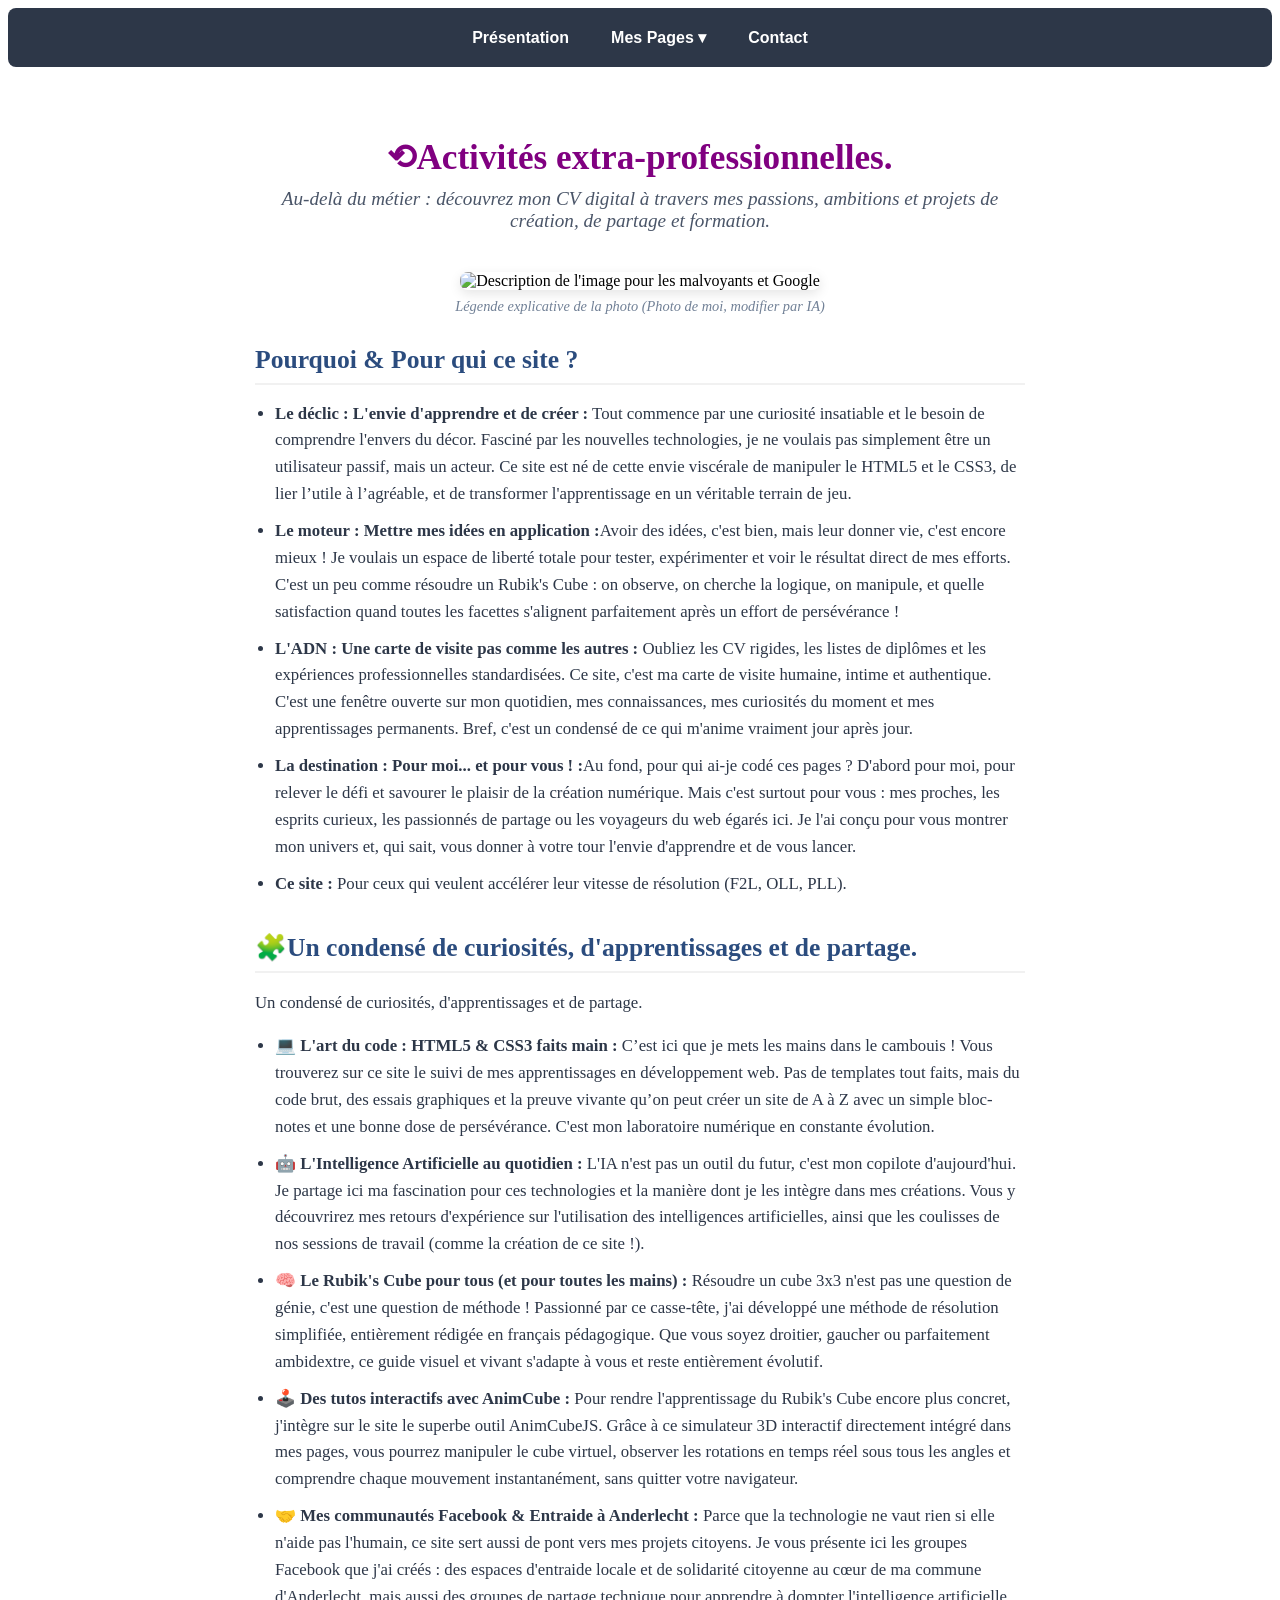
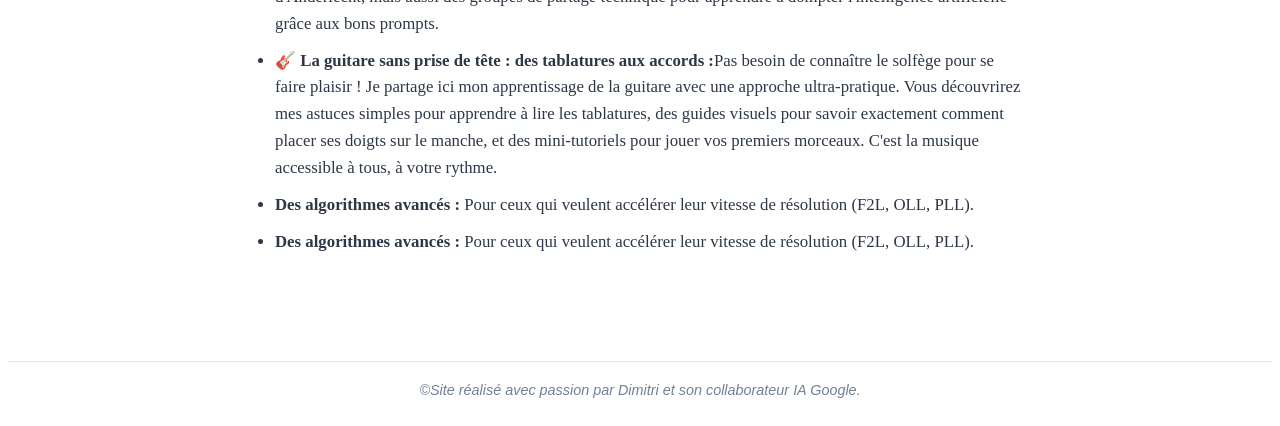
==== index.html @ 815733cb "Add files via upload" ====
<!DOCTYPE html>
<html lang="fr">
<head>
    <meta charset="UTF-8">
    <meta name="viewport" content="width=device-width, initial-scale=1.0">
    <title>Accueil - Mon Projet Public</title>
    <link rel="stylesheet" href="style.css">
</head>
<body>

 <!-- BARRE DE NAVIGATION AVEC MENU DÉROULANT -->
<nav class="menu-navigation">
    <a href="index.html" class="lien-menu">Présentation</a>

    <!-- Onglet avec menu déroulant -->
    <div class="onglet-deroulant">
        <button class="bouton-deroulant">Mes Pages ▾</button>
        <div class="liste-liens">
            <a href="page1.html">Mon parcours</a>
            <a href="en-construction.html">projet 2 (Bientôt)</a>
            <a href="en-construction.html">projet 3 (Bientôt)</a>
            <a href="en-construction.html">Le Coin Rubik's</a>
        </div>
    </div>

    <a href="contact.html" class="lien-menu">Contact</a>
</nav>
   
    <!-- CONTENEUR PRINCIPAL DE LA PRESENTATION -->
    <main class="conteneur-presentation">

        <!-- SECTION 1 : INTRODUCTION DE BIENVENUE -->
        <header class="section-introduction">
            <h1>⟲Activités extra-professionnelles.</h1>
           <p class="sous-titre"> Au-delà du métier : découvrez mon CV digital à travers mes passions, ambitions et projets de création, de partage et formation.</p>
        </header>

        <!-- SECTION 2 : PRÉSENTATION DU PROJET (TEXTE) -->
    <!--    <section class="bloc-texte">
            <h2>Une de mes passions, les nouvelles technologies.</h2>

           <p>Ajoutez ici votre premier paragraphe.</p>
            
            <p>Ajoutez ici un deuxième paragraphe.</p> 
        </section> -->

        <!-- EXEMPLE D'IMAGE (Masqué pour le moment, enlevez les balises de commentaires quand vous aurez votre photo) -->
       
        <div class="bloc-photo">
            <img src="images/votre-photo.jpg" alt="Description de l'image pour les malvoyants et Google" loading="lazy">
            <p class="legende-photo">Légende explicative de la photo (Photo de moi, modifier par IA)</p>
        </div> 
    
      <!-- SECTION 2 : PRÉSENTATION DU PROJET (TEXTE) -->
     <!--   <section class="bloc-texte">
            <h2>Pourquoi et que contient ce site ?</h2>
          <p>Ajoutez ici votre premier paragraphe.</p>
                
           <li><strong>La méthode complète :</strong> Des explications claires étape par étape pour les débutants.</li>
                <li><strong>Des outils interactifs :</strong> Un cube virtuel en 3D pour visualiser les mouvements en temps réel.</li>
                <li><strong>Des algorithmes avancés :</strong> Pour ceux qui veulent accélérer leur vitesse de résolution (F2L, OLL, PLL).</li>
            </ul>

           <p>Ajoutez ici votre premier paragraphe.</p>
            
            <p>Ajoutez ici un deuxième paragraphe.</p> 
        </section> -->
    

        <!-- SECTION 3 : CE QUE VOUS ALLÈZ APPRENDRE (LISTE) -->
        <section class="bloc-texte">

            <h2>Pourquoi & Pour qui ce site ?</h2>
          
            
            <ul class="liste-presentation">
                
                <li><strong>Le déclic : L'envie d'apprendre et de créer :</strong> Tout commence par une curiosité insatiable et le besoin de comprendre l'envers du décor. Fasciné par les nouvelles technologies, je ne voulais pas simplement être un utilisateur passif, mais un acteur. Ce site est né de cette envie viscérale de manipuler le HTML5 et le CSS3, de lier l’utile à l’agréable, et de transformer l'apprentissage en un véritable terrain de jeu.</li>
                
               <li><strong>Le moteur : Mettre mes idées en application :</strong>Avoir des idées, c'est bien, mais leur donner vie, c'est encore mieux ! Je voulais un espace de liberté totale pour tester, expérimenter et voir le résultat direct de mes efforts. C'est un peu comme résoudre un Rubik's Cube : on observe, on cherche la logique, on manipule, et quelle satisfaction quand toutes les facettes s'alignent parfaitement après un effort de persévérance !</li>
                <li><strong>L'ADN : Une carte de visite pas comme les autres :</strong> Oubliez les CV rigides, les listes de diplômes et les expériences professionnelles standardisées. Ce site, c'est ma carte de visite humaine, intime et authentique. C'est une fenêtre ouverte sur mon quotidien, mes connaissances, mes curiosités du moment et mes apprentissages permanents. Bref, c'est un condensé de ce qui m'anime vraiment jour après jour.</li> 

                 <li><strong>La destination : Pour moi... et pour vous ! :</strong>Au fond, pour qui ai-je codé ces pages ? D'abord pour moi, pour relever le défi et savourer le plaisir de la création numérique. Mais c'est surtout pour vous : mes proches, les esprits curieux, les passionnés de partage ou les voyageurs du web égarés ici. Je l'ai conçu pour vous montrer mon univers et, qui sait, vous donner à votre tour l'envie d'apprendre et de vous lancer.</li> 

                 <li><strong>Ce site :</strong> Pour ceux qui veulent accélérer leur vitesse de résolution (F2L, OLL, PLL).</li> 

            </ul>
        </section>

      <!-- SECTION 3 : CE QUE VOUS ALLÈZ APPRENDRE (LISTE) -->
        <section class="bloc-texte">

            <h2>🧩Un condensé de curiosités, d'apprentissages et de partage.</h2>
               
            <p>Un condensé de curiosités, d'apprentissages et de partage.</p>
            <ul class="liste-presentation">
                <li><strong>💻 L'art du code : HTML5 & CSS3 faits main :</strong> C’est ici que je mets les mains dans le cambouis ! Vous trouverez sur ce site le suivi de mes apprentissages en développement web. Pas de templates tout faits, mais du code brut, des essais graphiques et la preuve vivante qu’on peut créer un site de A à Z avec un simple bloc-notes et une bonne dose de persévérance. C'est mon laboratoire numérique en constante évolution.</li>
                <li><strong>🤖 L'Intelligence Artificielle au quotidien :</strong> L'IA n'est pas un outil du futur, c'est mon copilote d'aujourd'hui. Je partage ici ma fascination pour ces technologies et la manière dont je les intègre dans mes créations. Vous y découvrirez mes retours d'expérience sur l'utilisation des intelligences artificielles, ainsi que les coulisses de nos sessions de travail (comme la création de ce site !).</li>
                <li><strong>🧠 Le Rubik's Cube pour tous (et pour toutes les mains) :</strong> Résoudre un cube 3x3 n'est pas une question de génie, c'est une question de méthode ! Passionné par ce casse-tête, j'ai développé une méthode de résolution simplifiée, entièrement rédigée en français pédagogique. Que vous soyez droitier, gaucher ou parfaitement ambidextre, ce guide visuel et vivant s'adapte à vous et reste entièrement évolutif.</li>

                 <li><strong>🕹️ Des tutos interactifs avec AnimCube :</strong> Pour rendre l'apprentissage du Rubik's Cube encore plus concret, j'intègre sur le site le superbe outil AnimCubeJS. Grâce à ce simulateur 3D interactif directement intégré dans mes pages, vous pourrez manipuler le cube virtuel, observer les rotations en temps réel sous tous les angles et comprendre chaque mouvement instantanément, sans quitter votre navigateur.</li>
            

           <li><strong>🤝 Mes communautés Facebook & Entraide à Anderlecht :</strong> Parce que la technologie ne vaut rien si elle n'aide pas l'humain, ce site sert aussi de pont vers mes projets citoyens. Je vous présente ici les groupes Facebook que j'ai créés : des espaces d'entraide locale et de solidarité citoyenne au cœur de ma commune d'Anderlecht, mais aussi des groupes de partage technique pour apprendre à dompter l'intelligence artificielle grâce aux bons prompts.</li>

           <li><strong>🎸 La guitare sans prise de tête : des tablatures aux accords :</strong>Pas besoin de connaître le solfège pour se faire plaisir ! Je partage ici mon apprentissage de la guitare avec une approche ultra-pratique. Vous découvrirez mes astuces simples pour apprendre à lire les tablatures, des guides visuels pour savoir exactement comment placer ses doigts sur le manche, et des mini-tutoriels pour jouer vos premiers morceaux. C'est la musique accessible à tous, à votre rythme.</li>

            <li><strong>Des algorithmes avancés :</strong> Pour ceux qui veulent accélérer leur vitesse de résolution (F2L, OLL, PLL).</li>

              <li><strong>Des algorithmes avancés :</strong> Pour ceux qui veulent accélérer leur vitesse de résolution (F2L, OLL, PLL).</li>


                 </ul>
        </section>


    </main>
      
<!-- PIED DE PAGE : MENTION DE COLLABORATION -->
<footer class="pied-de-page">
    <p>©Site réalisé avec passion par Dimitri et son collaborateur IA Google.</p>
</footer>

</body>
</html>
---- style.css ----
/* BARRE DE NAVIGATION PRINCIPALE */
.menu-navigation {
    display: flex;
    justify-content: center;
    align-items: center;
    gap: 10px;
    background-color: #2d3748; /* Gris anthracite */
    padding: 10px;
    border-radius: 8px;
    margin-bottom: 25px;
    position: relative;
    z-index: 100; /* Permet au menu de s'ouvrir PAR-DESSUS le cube sans être caché */
}

/* STYLE DES ONGLETS SIMPLES (Accueil, Contact) ET DU BOUTON */
.lien-menu, .bouton-deroulant {
    color: #ffffff;
    text-decoration: none;
    font-family: sans-serif;
    font-size: 1rem;
    font-weight: bold;
    padding: 10px 16px;
    border-radius: 5px;
    background: none;
    border: none;
    cursor: pointer;
    transition: background 0.3s ease;
}

.lien-menu:hover, .bouton-deroulant:hover {
    background-color: purple; /* Couleur violette au survol */
}

/* STRUCTURE DU MENU DÉROULANT */
.onglet-deroulant {
    position: relative;
    display: inline-block;
}

/* LA LISTE CACHÉE PAR DÉFAUT */
.liste-liens {
    display: none; /* Cache la liste */
    position: absolute;
    background-color: #ffffff; /* Fond blanc pour la liste */
    min-width: 180px;
    box-shadow: 0px 8px 16px rgba(0,0,0,0.2); /* Ombre pour effet de relief */
    border-radius: 5px;
    margin-top: 5px;
    overflow: hidden;
}

/* STYLE DES LIENS À L'INTÉRIEUR DE LA LISTE */
.liste-liens a {
    color: #2d3748;
    padding: 12px 16px;
    text-decoration: none;
    display: block;
    font-family: sans-serif;
    font-size: 0.95rem;
    text-align: left;
    transition: background 0.2s;
}

/* SURVOL DES LIENS DANS LA LISTE */
.liste-liens a:hover {
    background-color: #f1f1f1;
    color: purple;
}

/* S'OUVRE AU SURVOL (Ordinateur) ET AU CLIC (Android) */
.onglet-deroulant:hover .liste-liens,
.onglet-deroulant:focus-within .liste-liens {
    display: block;
}

/* OPTIMISATION RESPONSIVE POUR ÉCRANS ANDROID (MOBILE) */
@media (max-width: 500px) {
    .menu-navigation {
        flex-direction: column;
        align-items: stretch;
    }
    
    .lien-menu, .bouton-deroulant {
        text-align: center;
        width: 100%;
        box-sizing: border-box;
    }

    .onglet-deroulant {
        width: 100%;
    }

    .liste-liens {
        position: relative; /* S'intègre dans le flux sur mobile au lieu de flotter */
        width: 100%;
        box-shadow: none;
        background-color: #3d495d; /* Fond légèrement plus clair que le menu */
        margin-top: 0;
    }

    .liste-liens a {
        color: #ffffff;
        text-align: center;
    }
    
    .liste-liens a:hover {
        background-color: purple;
        color: #ffffff;
    }
}



/* DESIGN DU CONTENEUR DE PRÉSENTATION */
.conteneur-presentation {
    max-width: 800px;        /* Largeur maximale de lecture confortable sur PC */
    margin: 0 auto;          /* Centre toute la page horizontalement */
    padding: 20px 15px;      /* Espacement interne pour les bords d'écrans Android */
    box-sizing: border-box;
}

/* STYLE DE L'ENTÊTE (INTRODUCTION) */
.section-introduction {
    text-align: center;      /* Centre le titre de bienvenue */
    margin-bottom: 40px;
}

.section-introduction h1 {
    color: purple;           /* Reprise de votre couleur fétiche */
    font-size: 2.2rem;
    margin-bottom: 10px;
}

.section-introduction .sous-titre {
    color: #4a5568;          /* Gris anthracite doux */
    font-size: 1.2rem;
    font-style: italic;
    margin-top: 0;
}

/* STYLE DES BLOCS DE TEXTE */
.bloc-texte {
    margin-bottom: 35px;
}

.bloc-texte h2 {
    color: #2b4c7e;          /* Bleu Royal élégant pour les sous-titres */
    font-size: 1.6rem;
    border-bottom: 2px solid #f1f1f1; /* Petite ligne discrète sous le titre */
    padding-bottom: 8px;
    margin-bottom: 15px;
}

.bloc-texte p {
    color: #2d3748;          /* Noir/Anthracite pour une lecture facile */
    font-size: 1.05rem;
    line-height: 1.6;        /* Espacement de ligne confortable pour les yeux */
    margin-bottom: 15px;
}

/* STYLE DE LA LISTE À PUCES */
.liste-presentation {
    margin-left: 20px;
    padding-left: 0;
}

.liste-presentation li {
    color: #2d3748;
    font-size: 1.05rem;
    line-height: 1.6;
    margin-bottom: 10px;    /* Espace entre chaque point de la liste */
}

/* DESIGN RESPONSIVE DES FUTURES PHOTOS */
.bloc-photo {
    max-width: 600px;        /* Limite la taille de l'image sur grand écran */
    margin: 30px auto;       /* Centre la photo */
    text-align: center;
}

.bloc-photo img {
    width: 100%;             /* S'adapte à la largeur de l'écran (PC et Android) */
    height: auto;            /* Ne déforme pas la photo */
    border-radius: 8px;      /* Coins légèrement arrondis */
    box-shadow: 0 4px 12px rgba(0,0,0,0.1); /* Ombre douce pour effet relief */
}

.legende-photo {
    color: #718096;          /* Gris clair pour la légende */
    font-size: 0.9rem;
    font-style: italic;
    margin-top: 8px;
}

/* AJUSTEMENTS POUR LES SMARTPHONES ANDROID */
@media (max-width: 600px) {
    .section-introduction h1 {
        font-size: 1.7rem;   /* Réduit le titre principal sur mobile */
    }
    .bloc-texte h2 {
        font-size: 1.3rem;   /* Réduit les sous-titres sur mobile */
    }
    .conteneur-presentation {
        padding: 10px 5px;   /* Moins d'espace perdu sur les côtés */
    }
}

/* 

==========================================================================
   9. PIED DE PAGE (FOOTER) - PRESENT SUR TOUTES LES PAGES
   ========================================================================== */
.pied-de-page {
    text-align: center;
    margin-top: 50px;       
    padding: 20px 10px;
    border-top: 1px solid #e2e8f0; 
}

.pied-de-page p {
    color: #718096;         
    font-size: 0.9rem;      
    font-style: italic;     
    margin: 0;
    font-family: sans-serif;
}

/* 




==========================================================================
   10. DESIGN DE LA PAGE CONTACT COMPLETE (STRUCTURE EN 2 COLONNES)
   ========================================================================== */
.conteneur-contact {
    max-width: 1000px; 
    margin: 0 auto;
    padding: 20px 15px;
    box-sizing: border-box;
}

.grille-contact {
    display: grid;
    grid-template-columns: 1.2fr 1fr; 
    gap: 30px;
    align-items: start;
}

.bloc-formulaire, .sous-bloc {
    background-color: #f8fafc; 
    padding: 25px;
    border-radius: 8px;
    border: 1px solid #e2e8f0;
    box-sizing: border-box;
}

.bloc-formulaire h2, .sous-bloc h2 {
    color: #2b4c7e;
    margin-top: 0;
    margin-bottom: 20px;
    font-size: 1.4rem;
    border-bottom: 2px solid #e2e8f0;
    padding-bottom: 5px;
}

.champ { margin-bottom: 18px; }
.champ label {
    display: block;
    font-weight: bold;
    margin-bottom: 6px;
    color: #2d3748;
    font-size: 0.95rem;
}

.champ input, .champ select, .champ textarea {
    width: 100%;
    padding: 10px;
    border: 1px solid #cbd5e1;
    border-radius: 5px;
    font-family: sans-serif;
    font-size: 1rem;
    box-sizing: border-box;
    background-color: #ffffff;
}


/* ==========================================================================
   11. DESIGN DE LA PAGE EN CONSTRUCTION (ÉVOLUTION DU SITE)
   ========================================================================== */
.bloc-chantier {
    max-width: 600px;
    margin: 60px auto;
    text-align: center;
    padding: 20px;
    box-sizing: border-box;
}

/* Style du gros émoji de chantier */
.icone-chantier {
    font-size: 4rem;
    margin-bottom: 20px;
}

/* Titre principal de la page en attente */
.bloc-chantier h1 {
    color: purple; /* Toujours votre couleur fil conducteur */
    font-size: 2rem;
    margin-bottom: 25px;
}

/* Texte explicatif sur l'évolution du site */
.texte-evolution {
    color: #2d3748;
    font-size: 1.1rem;
    line-height: 1.6;
    margin-bottom: 20px;
}

/* Met en valeur la prochaine étape du projet */
.texte-evolution.animateur {
    background-color: #f7fafc;
    padding: 15px;
    border-left: 4px solid purple;
    border-radius: 4px;
    text-align: left;
}

/* Bouton pour revenir en arrière proprement */
.bouton-retour {
    display: inline-block;
    background-color: #2d3748;
    color: #ffffff;
    text-decoration: none;
    padding: 12px 24px;
    font-weight: bold;
    border-radius: 5px;
    margin-top: 25px;
    transition: background 0.3s;
}

.bouton-retour:hover {
    background-color: purple; /* Devient violet au survol */
}

/* Ajustement de la taille du titre sur smartphone Android */
@media (max-width: 480px) {
    .bloc-chantier h1 {
        font-size: 1.5rem;
    }
    .icone-chantier {
        font-size: 3rem;
    }
}


/* ==========================================================================
   12. DESIGN DU PORTFOLIO PERSONNEL / CV (PAGE 1)
   ========================================================================== */

/* FORMATION : Centre la page et crée une barrière de lecture agréable sur PC */
.conteneur-portfolio {
    max-width: 850px;       /* Largeur maximale du bloc de texte sur ordinateur */
    margin: 0 auto;          /* Centre tout le contenu de la page */
    padding: 20px 15px;      /* Sécurité d'espace pour les écrans Android */
    box-sizing: border-box;
}

/* Zone d'en-tête (Titre et sous-titre) */
.introduction-portfolio {
    text-align: center;
    margin-bottom: 45px;
}

.introduction-portfolio h1 {
    color: purple;           /* FIL CONDUCTEUR : Votre couleur violette principale */
    font-size: 2.3rem;       /* FORMATION : Modifiez ce nombre pour agrandir/réduire le grand titre */
    margin-bottom: 12px;
}

.introduction-portfolio .sous-titre-portfolio {
    color: #4a5568;          /* Gris anthracite discret */
    font-size: 1.15rem;      /* Taille du sous-titre */
    font-style: italic;
}

/* FORMATION : Gère l'espacement entre chaque grand sujet de votre page */
.sujet-bloc {
    margin-bottom: 50px;     /* Crée une grande zone aérée entre le Sujet 1, le Sujet 2, etc. */
}

/* Titres de chaque sujet (Reprise du Bleu Royal de votre page d'accueil) */
.sujet-bloc h2 {
    color: #2b4c7e;          /* COULEUR : Bleu Royal harmonisé avec l'accueil */
    font-size: 1.5rem;       /* Taille des titres de sujets */
    border-bottom: 2px solid #e2e8f0; /* Ligne fine de séparation sous le titre */
    padding-bottom: 6px;
    margin-bottom: 18px;
}

/* Corps des paragraphes */
.sujet-bloc p {
    color: #2d3748;          /* Noir/Gris très foncé optimal pour la lecture de longs textes */
    font-size: 1.05rem;      /* Taille du texte des paragraphes */
    line-height: 1.65;       /* FORMATION : Gère la hauteur des lignes (l'interlignage) pour reposer les yeux */
    margin-bottom: 15px;
}

/* Style de la liste à puces des compétences */
.liste-competences {
    margin-left: 20px;
    margin-bottom: 25px;
}

.liste-competences li {
    color: #2d3748;
    font-size: 1.05rem;
    line-height: 1.6;
    margin-bottom: 8px;      /* Espace entre chaque puce de la liste */
}

/* ==========================================================================
   ZONES RÉSERVÉES POUR LES FUTURS MÉDIAS (PHOTOS / VIDÉOS)
   ========================================================================== */
.media-reserve {
    max-width: 650px;        /* Limite la largeur de la photo/vidéo sur PC */
    margin: 25px auto;       /* Centre le média au milieu du sujet */
    text-align: center;
}

.media-reserve img {
    width: 100%;             /* Rend l'image responsive (s'adapte au PC et Android) */
    height: auto;
    border-radius: 6px;      /* Coins légèrement arrondis */
    box-shadow: 0 4px 10px rgba(0,0,0,0.08); /* Petite ombre légère élégante */
}

/* Conteneur fluide pour les futures intégrations de vidéos YouTube */
.video-conteneur {
    position: relative;
    padding-bottom: 56.25%;  /* Ratio 16:9 standard pour les vidéos */
    height: 0;
    overflow: hidden;
    border-radius: 6px;
}

.video-conteneur iframe {
    position: absolute;
    top: 0;
    left: 0;
    width: 100%;
    height: 100%;
}

.legende-media {
    color: #718096;          /* Gris clair pour la légende sous l'image/vidéo */
    font-size: 0.9rem;
    font-style: italic;
    margin-top: 8px;
}

/* ==========================================================================
   BOUTON PASSERELLE VERS VOS LIENS DE CUBES
   ========================================================================== */
.zone-action {
    text-align: center;      /* Centre le bouton sous le paragraphe */
    margin-top: 20px;
}

.bouton-passerelle {
    display: inline-block;
    background-color: purple; /* Fond du bouton en violet */
    color: #ffffff;           /* Texte en blanc */
    text-decoration: none;    /* Enlève le soulignement automatique des liens */
    padding: 12px 24px;       /* Donne de l'épaisseur au bouton (Confortable sur Android) */
    font-weight: bold;
    border-radius: 5px;
    transition: background 0.2s ease;
}

.bouton-passerelle:hover {
    background-color: #2b4c7e; /* Le bouton devient bleu royal au survol de la souris */
}

/* ==========================================================================
   AJUSTEMENTS ADAPTATIFS SMARTPHONES (ANDROID)
   ========================================================================== */
@media (max-width: 600px) {
    .introduction-portfolio h1 {
        font-size: 1.8rem;    /* Réduit le gros titre sur l'écran d'un téléphone */
    }
    .sujet-bloc h2 {
        font-size: 1.3rem;    /* Réduit les sous-titres sur téléphone */
    }
    .conteneur-portfolio {
        padding: 10px 8px;    /* Optimise l'espace sur les petits écrans */
    }
}
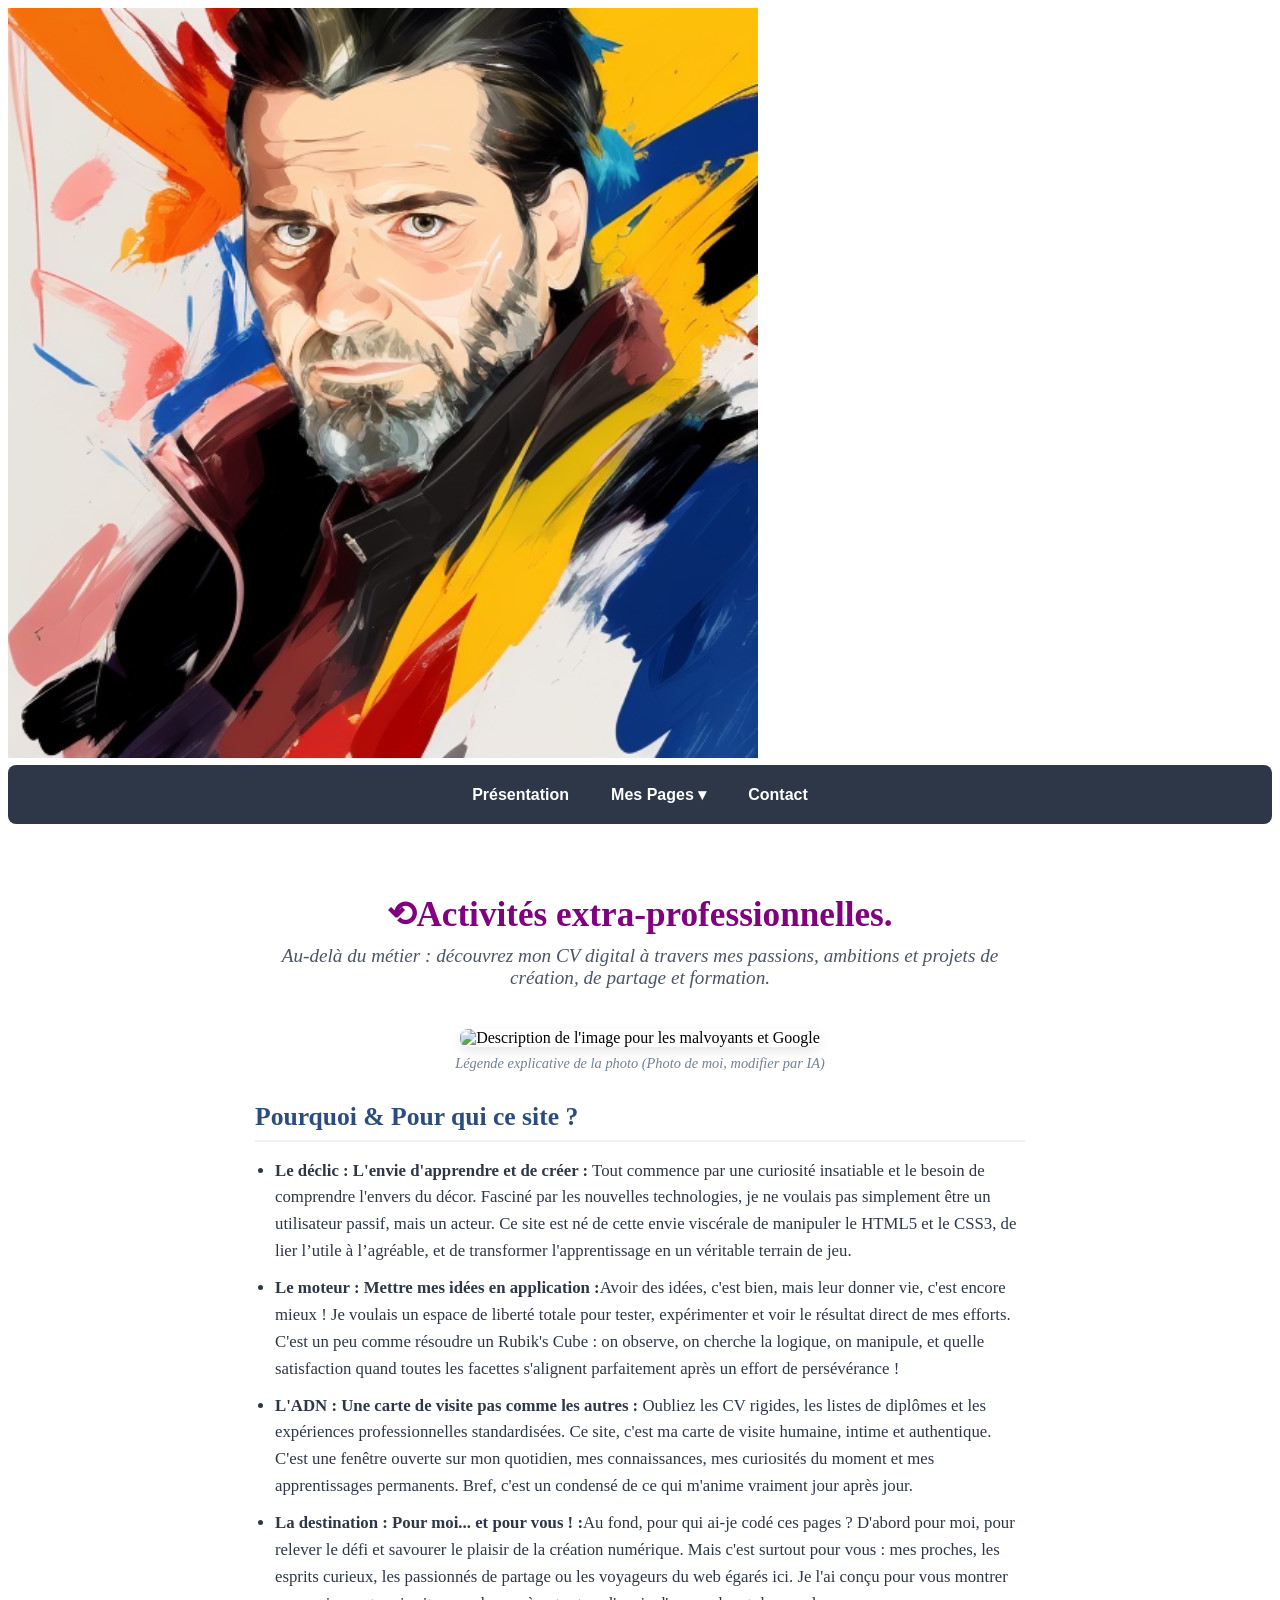
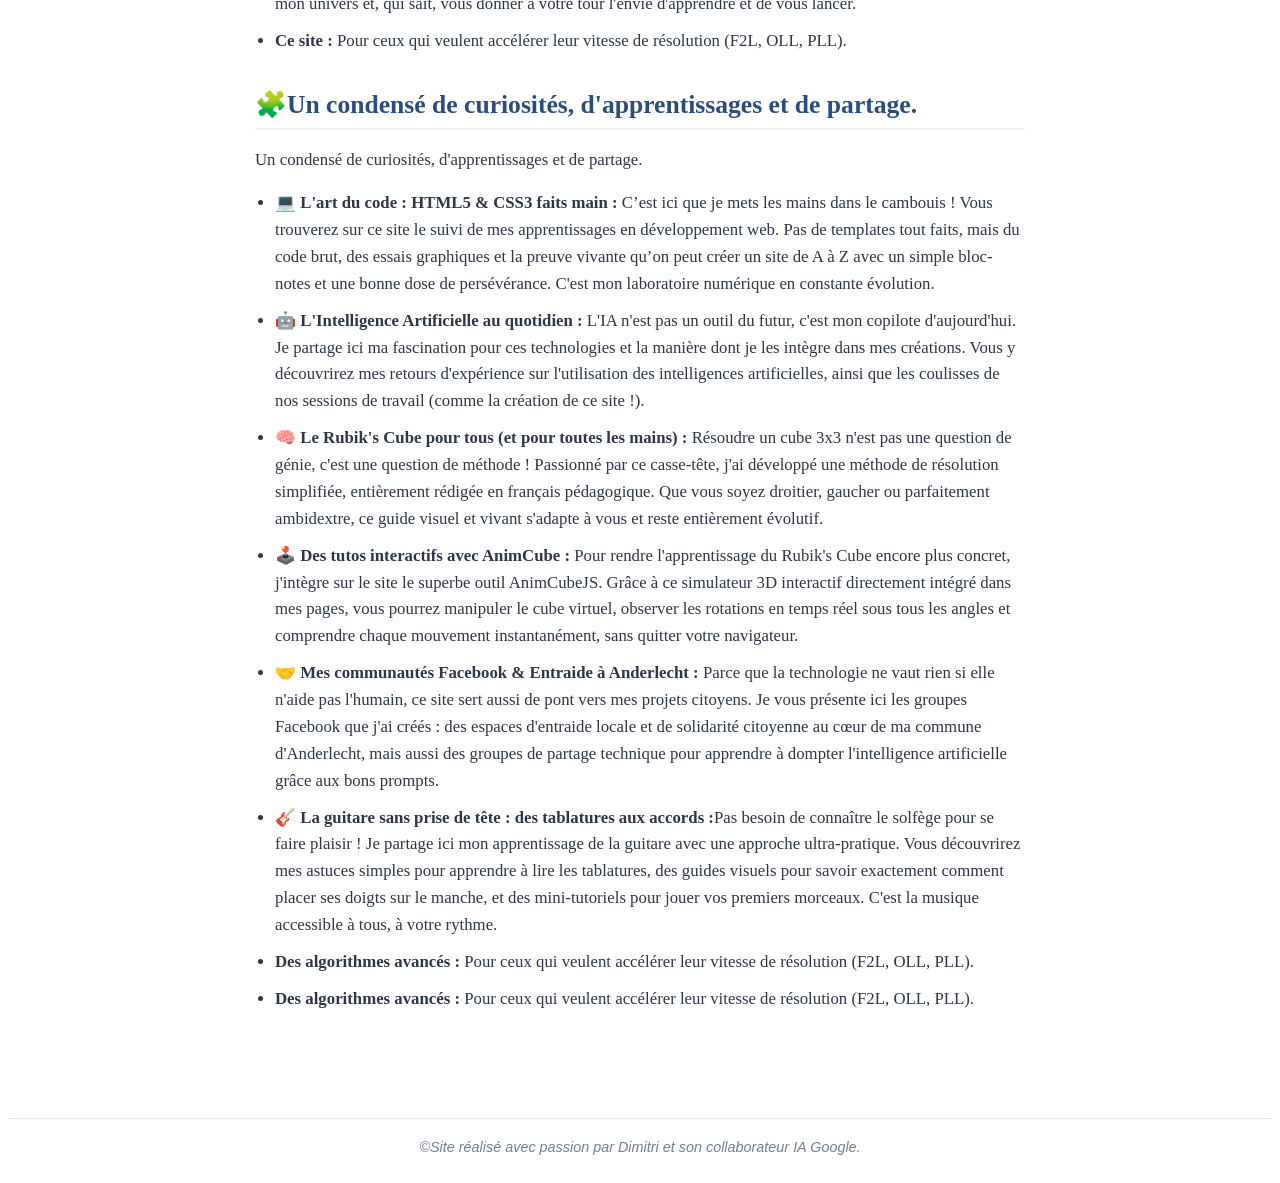
==== commit 9261426c: "Fix HTML structure and add image element" ====
--- a/index.html
+++ b/index.html
@@ -5,6 +5,7 @@
     <meta name="viewport" content="width=device-width, initial-scale=1.0">
     <title>Accueil - Mon Projet Public</title>
     <link rel="stylesheet" href="style.css">
+    <img src="votre-photo.jpg" alt="Ma photo">
 </head>
 <body>
 
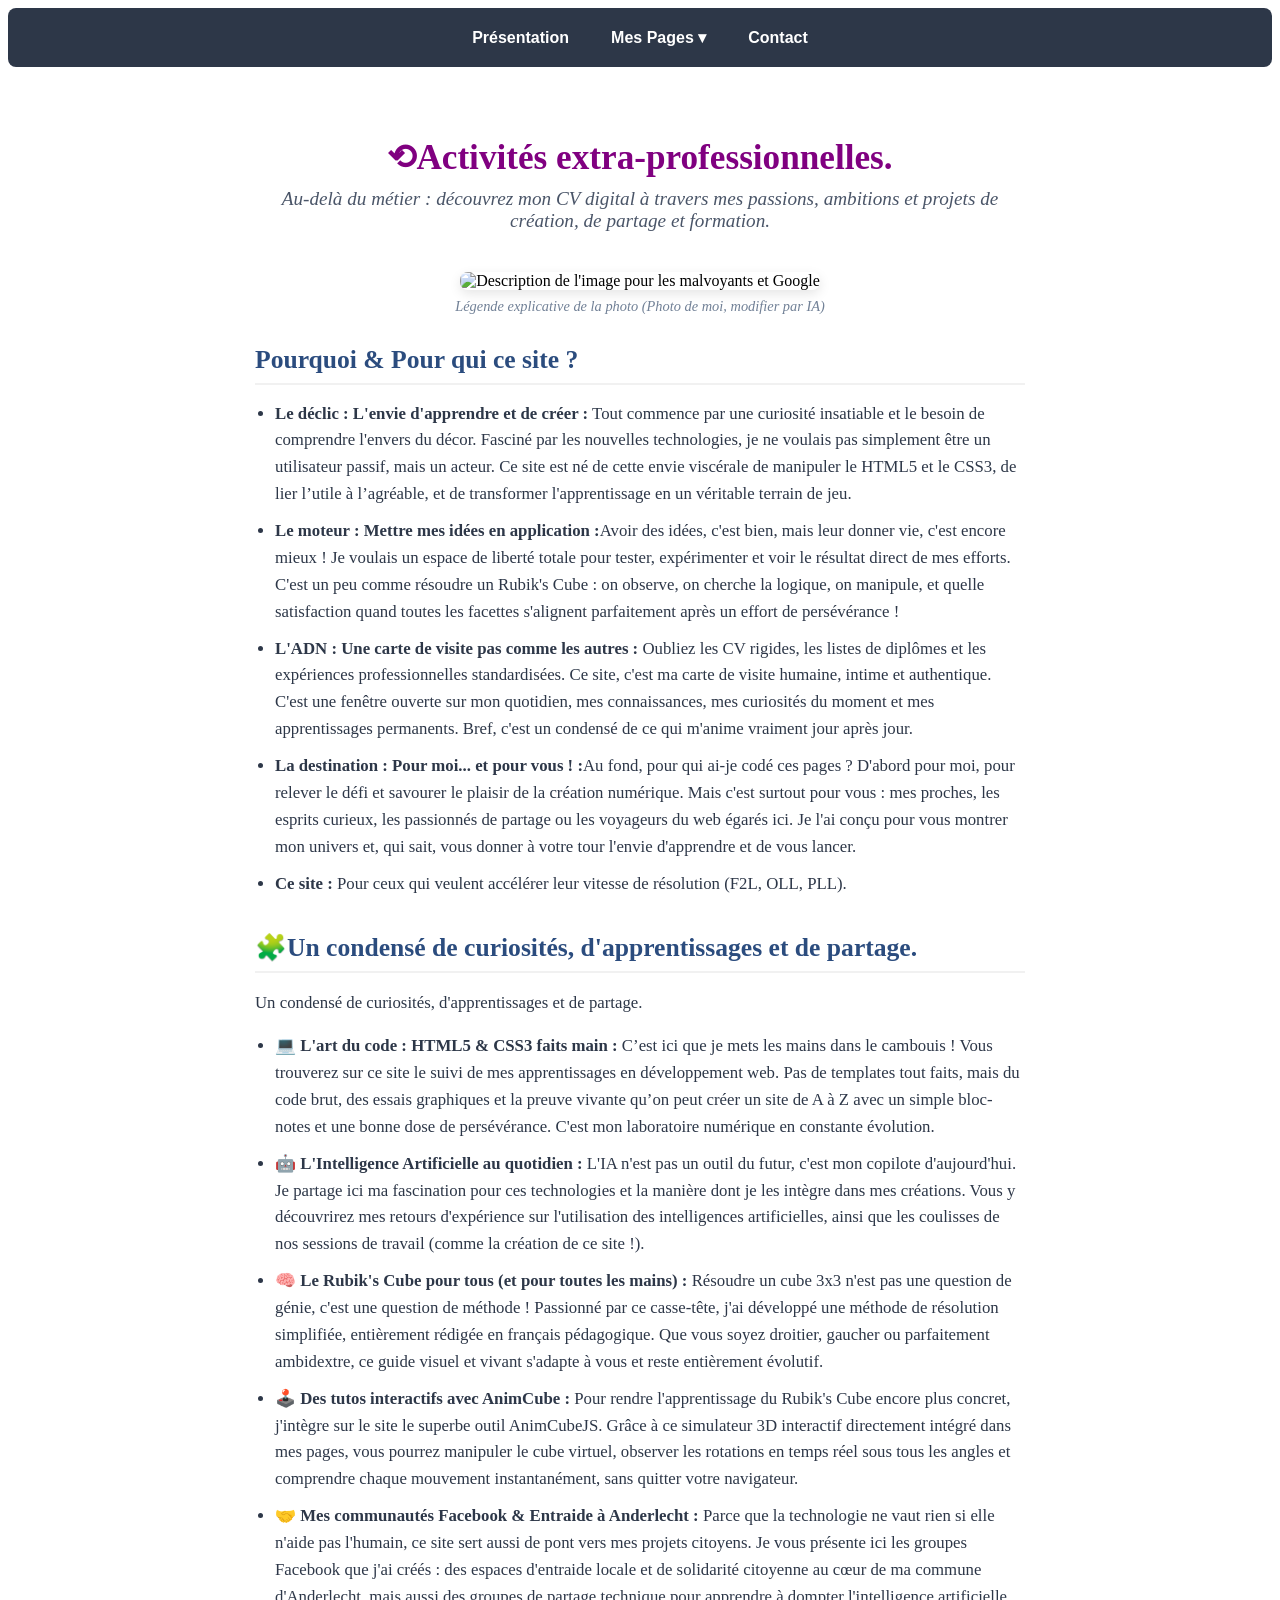
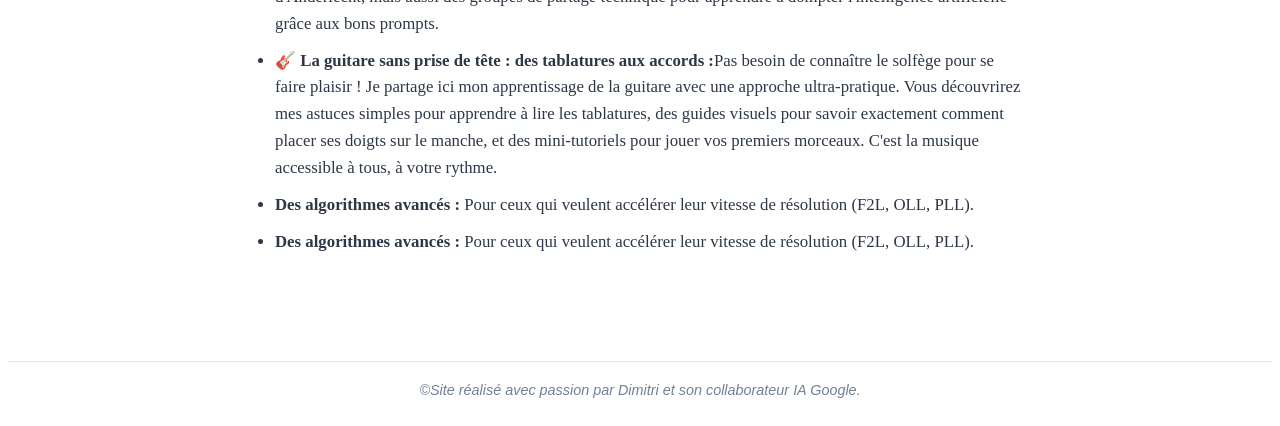
==== commit 8d013be8: "Fix HTML structure and remove comments" ====
--- a/index.html
+++ b/index.html
@@ -5,7 +5,7 @@
     <meta name="viewport" content="width=device-width, initial-scale=1.0">
     <title>Accueil - Mon Projet Public</title>
     <link rel="stylesheet" href="style.css">
-    <img src="votre-photo.jpg" alt="Ma photo">
+
 </head>
 <body>
 
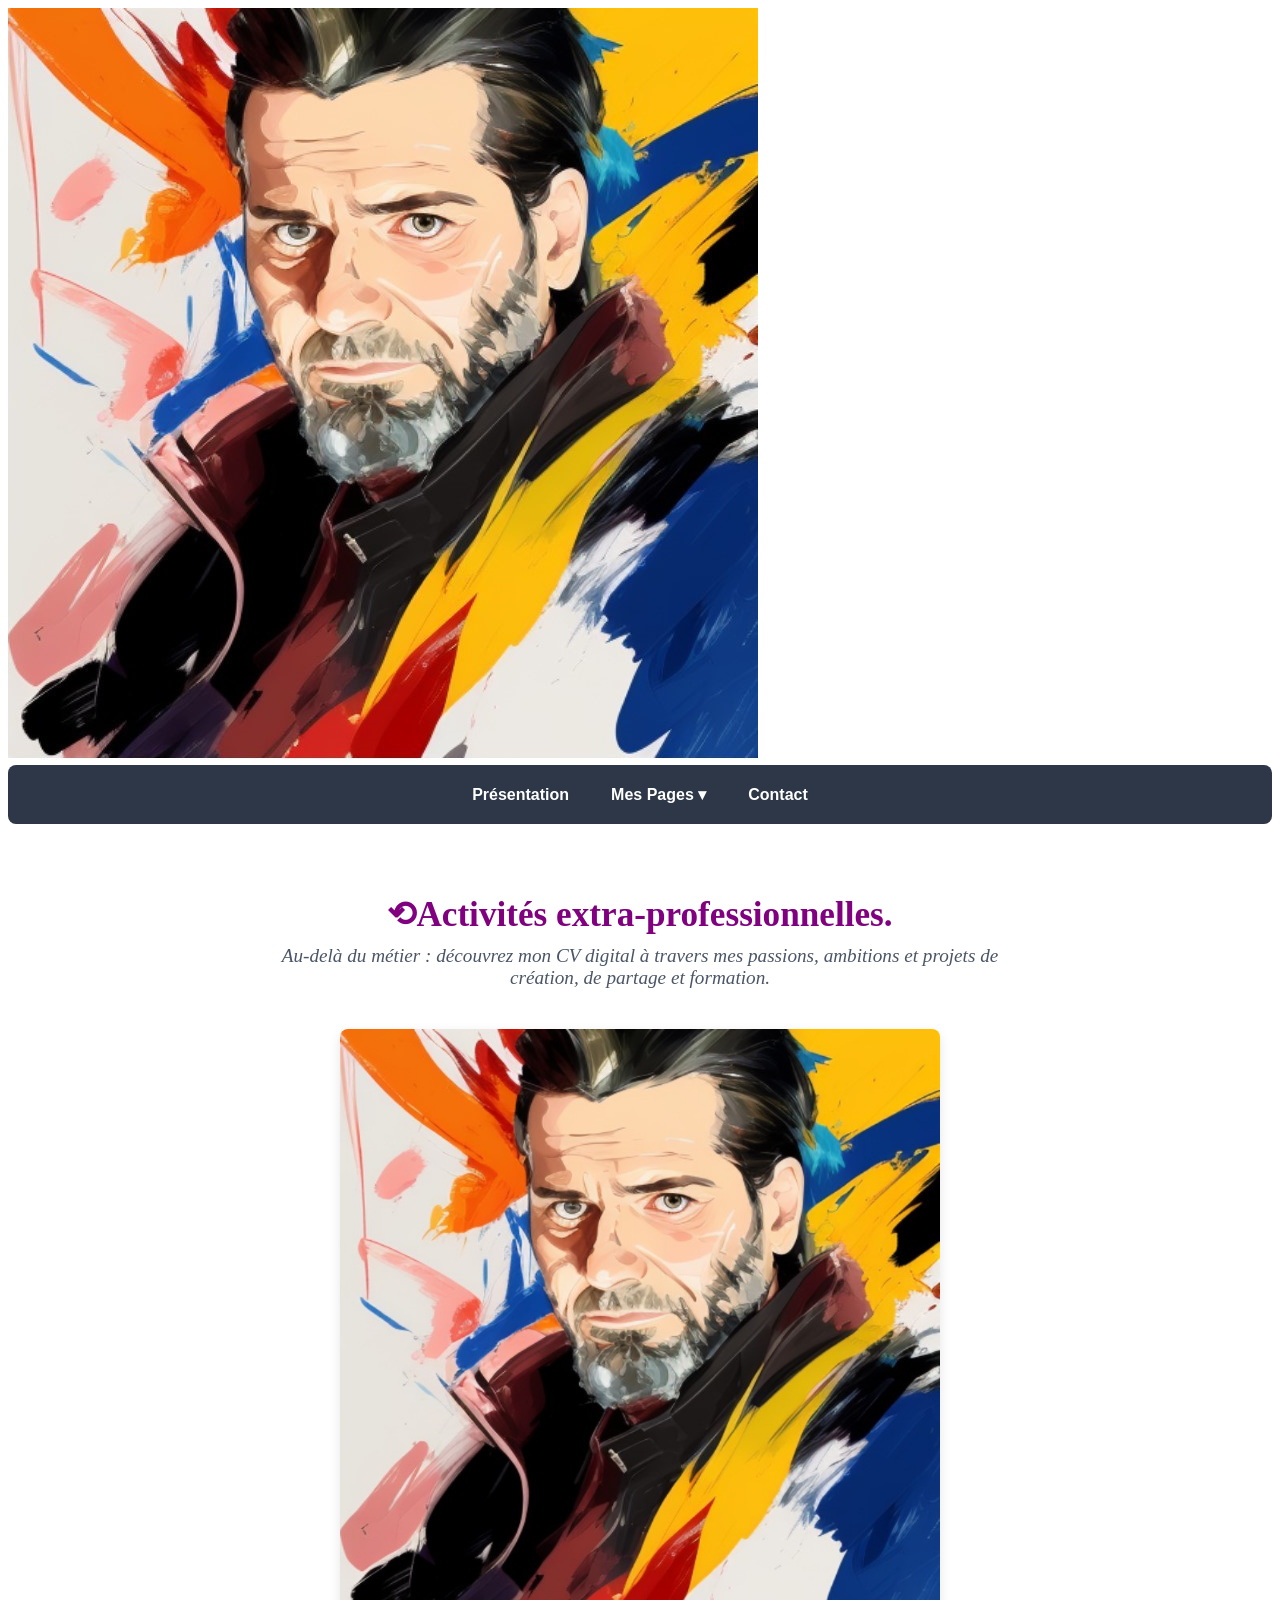
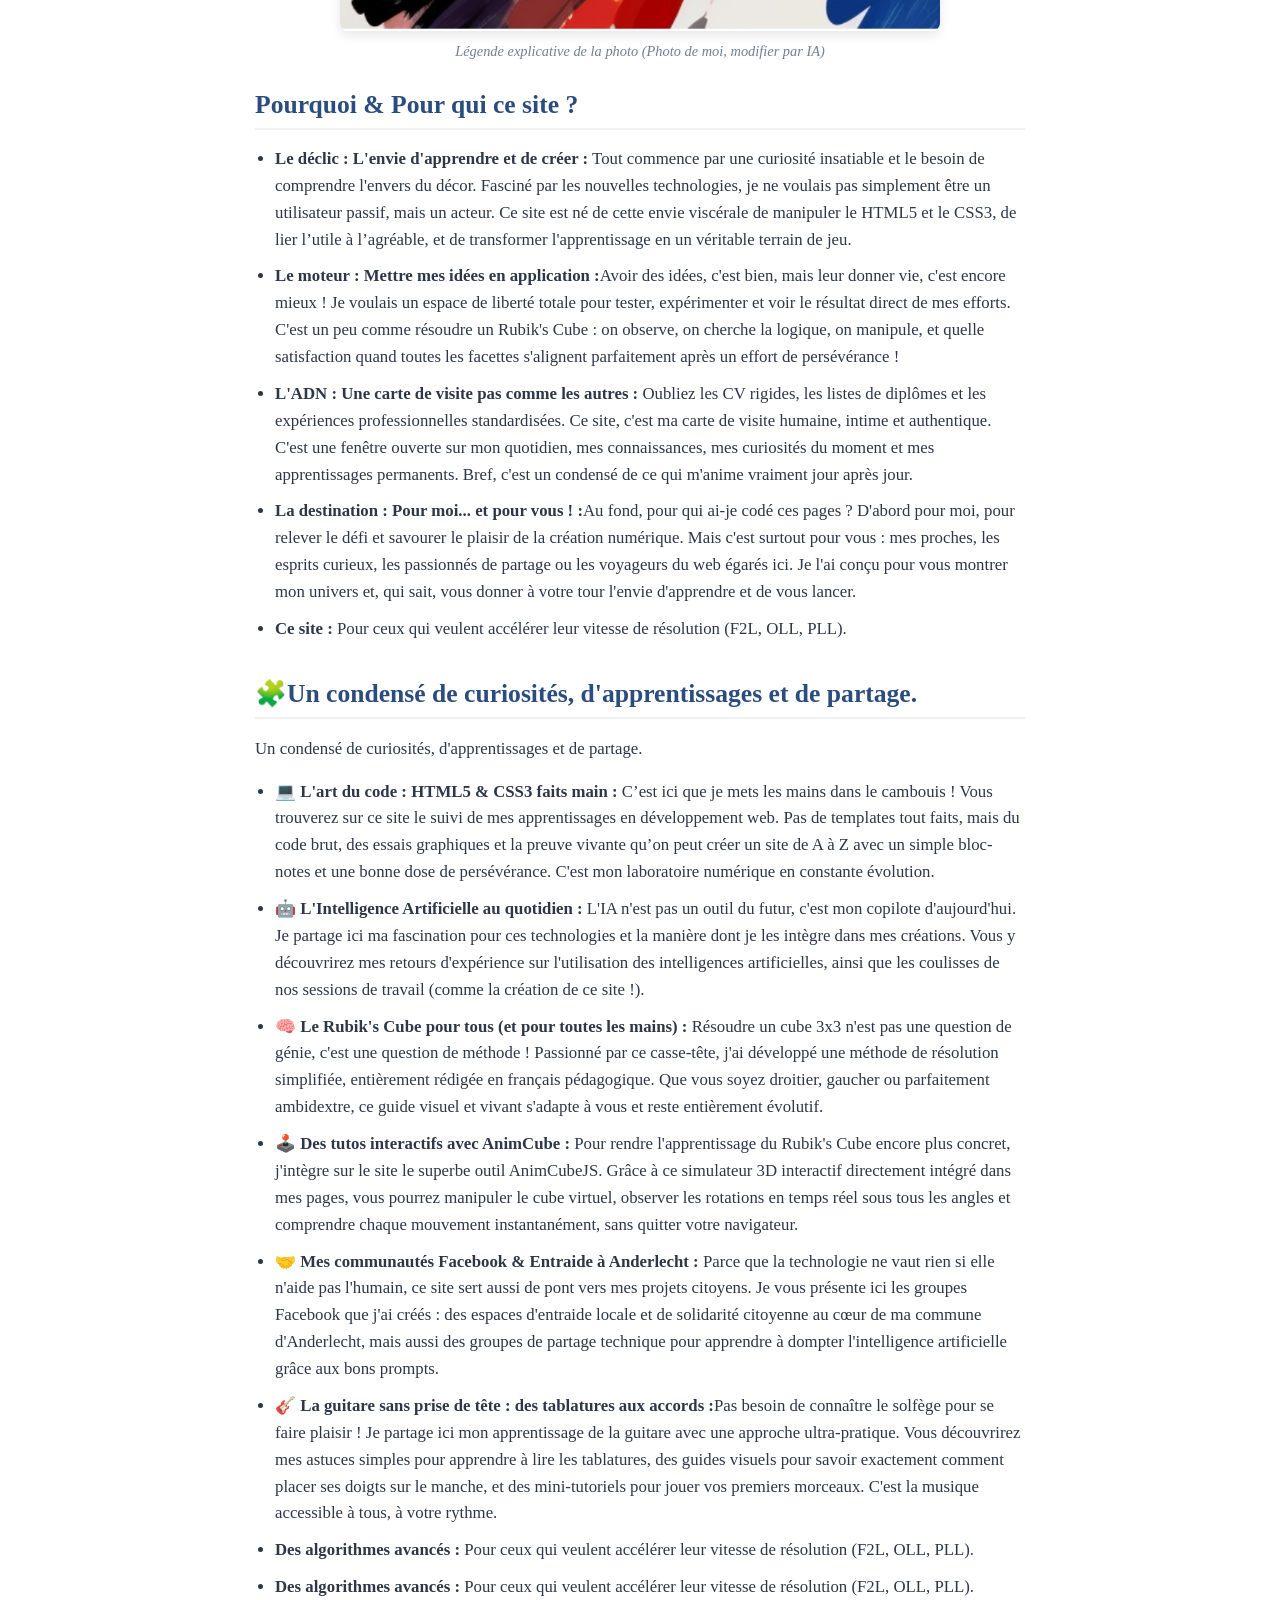
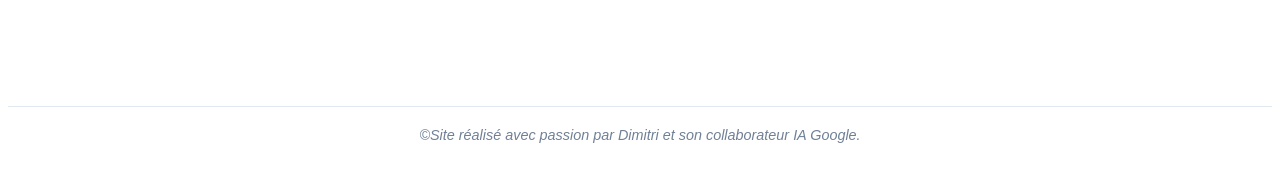
==== commit 692b5a65: "Fix HTML structure and add image tag" ====
--- a/index.html
+++ b/index.html
@@ -5,6 +5,7 @@
     <meta name="viewport" content="width=device-width, initial-scale=1.0">
     <title>Accueil - Mon Projet Public</title>
     <link rel="stylesheet" href="style.css">
+    <img src="images/votre-photo.jpg" alt="Ma photo">
 
 </head>
 <body>
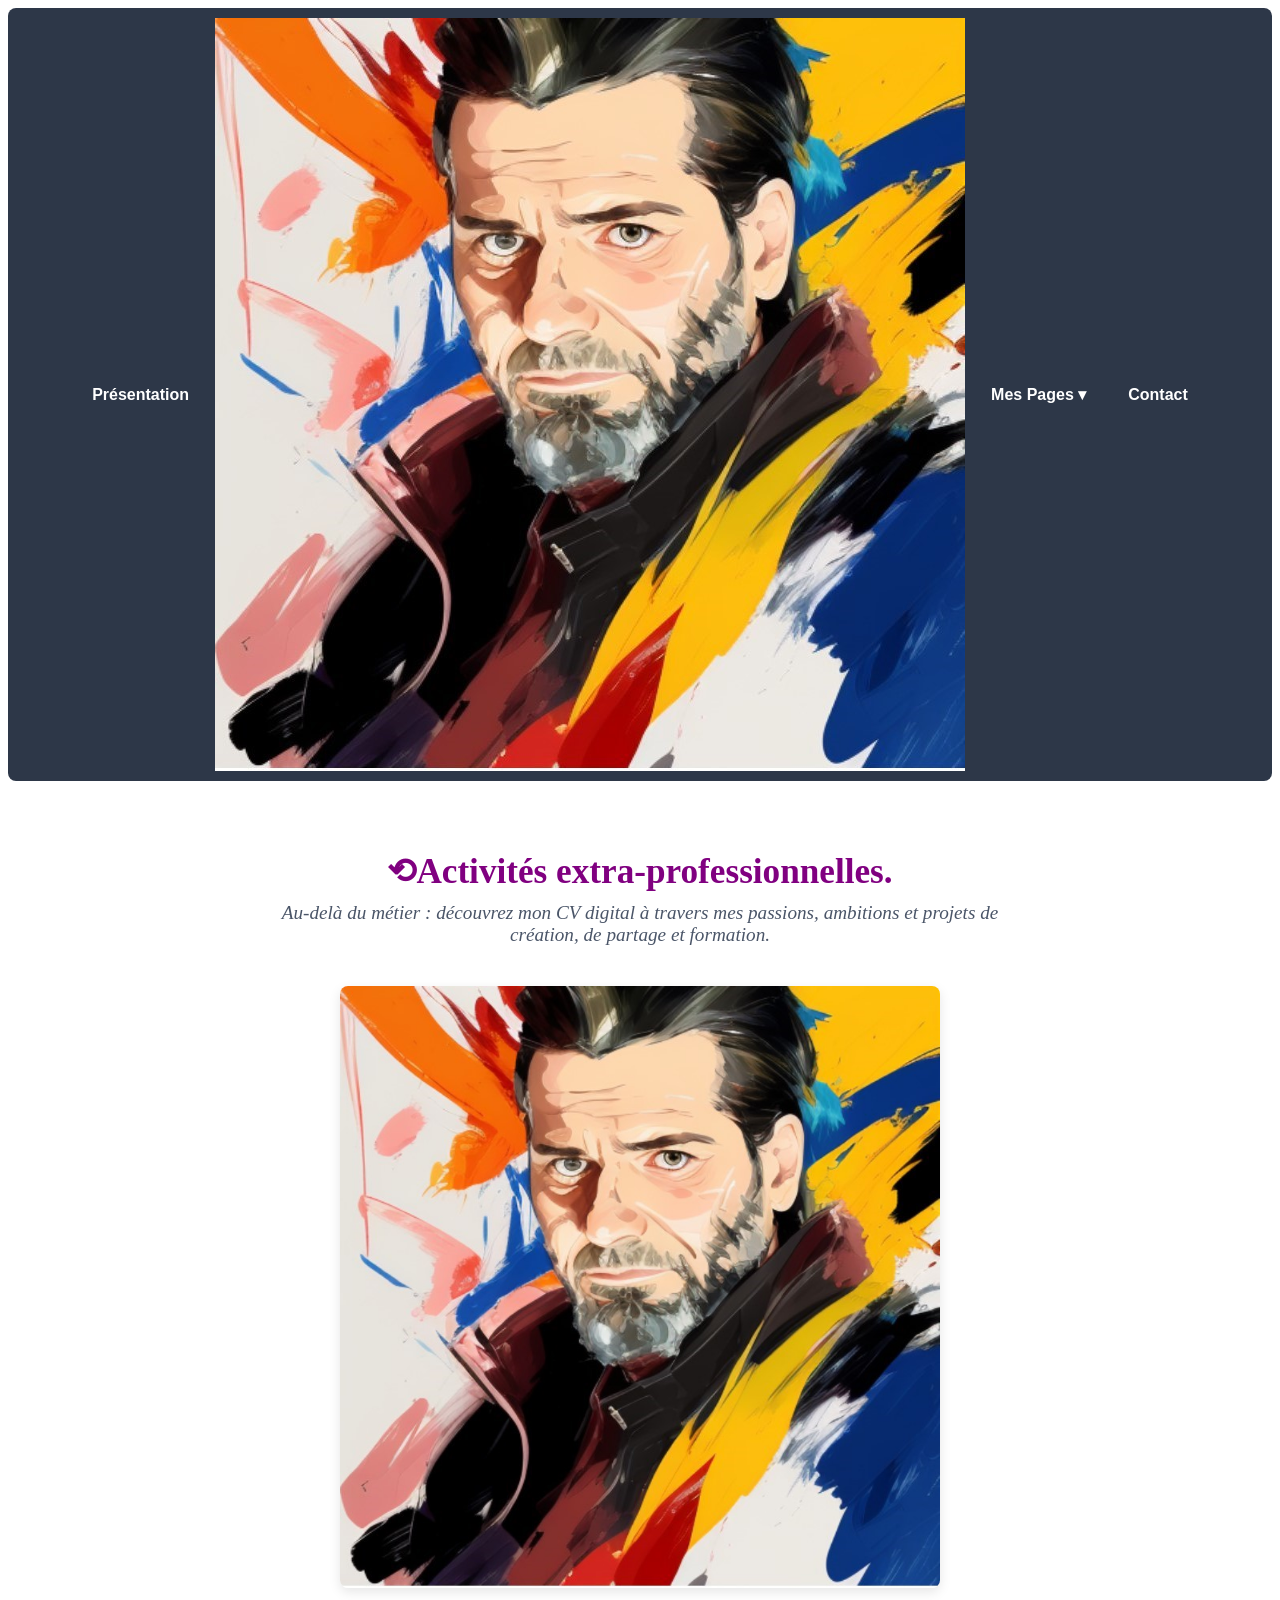
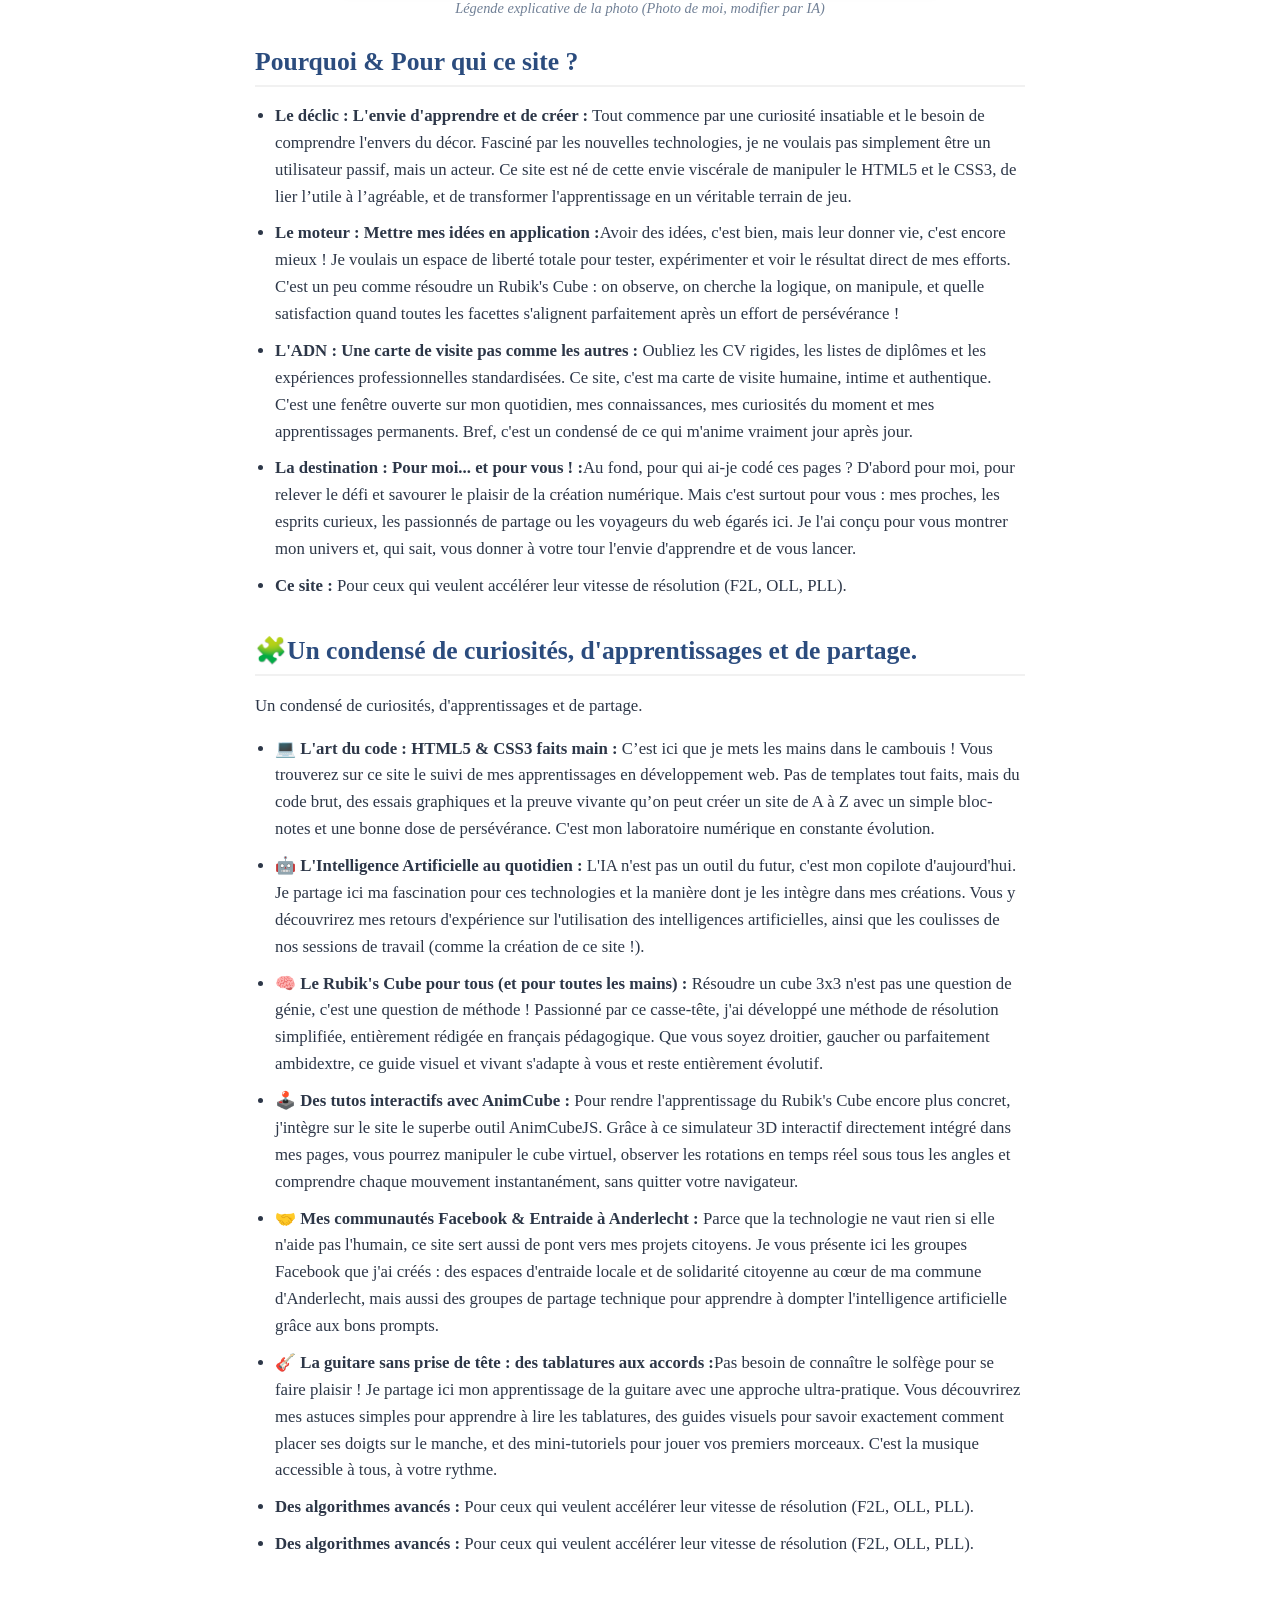
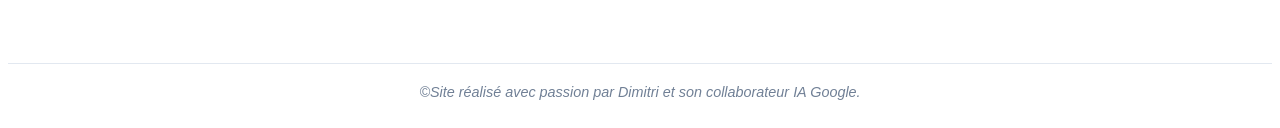
==== commit 269b6047: "Refactor index.html structure and content" ====
--- a/index.html
+++ b/index.html
@@ -5,7 +5,7 @@
     <meta name="viewport" content="width=device-width, initial-scale=1.0">
     <title>Accueil - Mon Projet Public</title>
     <link rel="stylesheet" href="style.css">
-    <img src="images/votre-photo.jpg" alt="Ma photo">
+    
 
 </head>
 <body>
@@ -13,6 +13,7 @@
  <!-- BARRE DE NAVIGATION AVEC MENU DÉROULANT -->
 <nav class="menu-navigation">
     <a href="index.html" class="lien-menu">Présentation</a>
+    <img src="images/votre-photo.jpg" alt="Ma photo">
 
     <!-- Onglet avec menu déroulant -->
     <div class="onglet-deroulant">
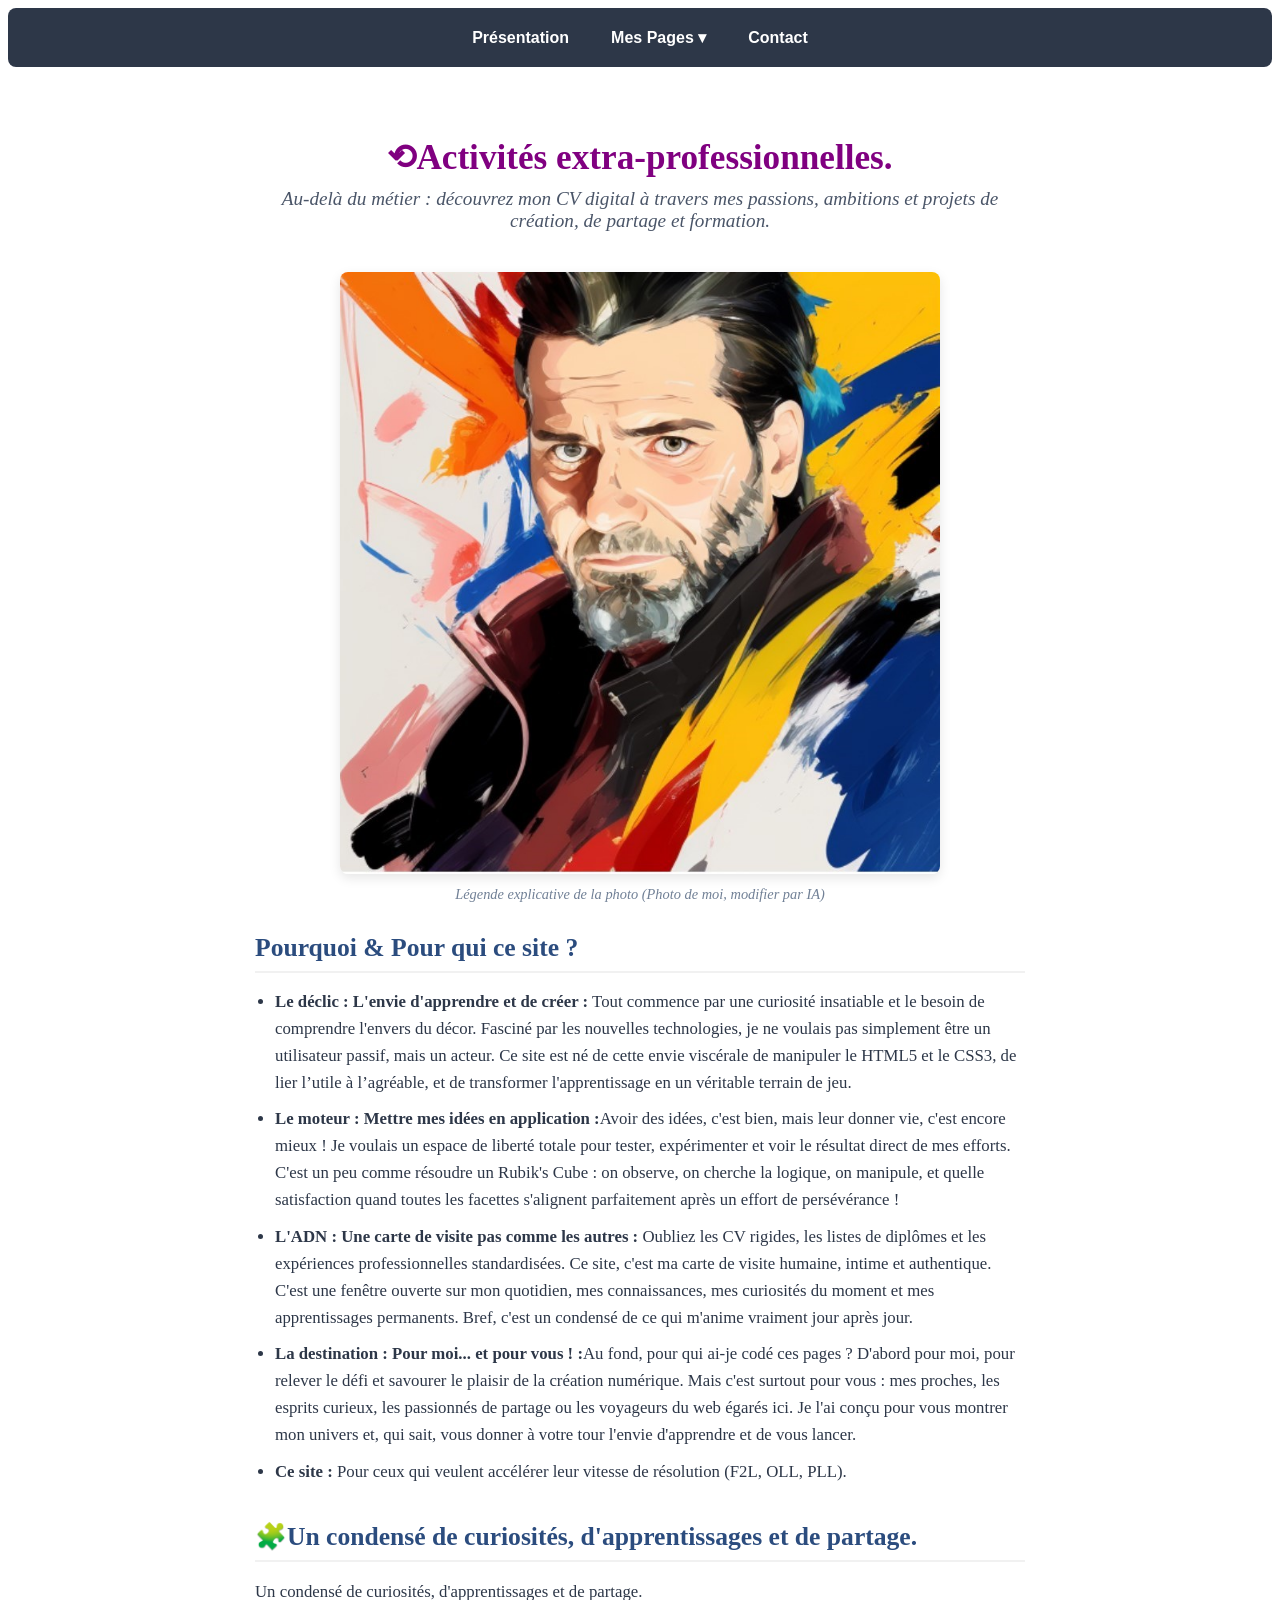
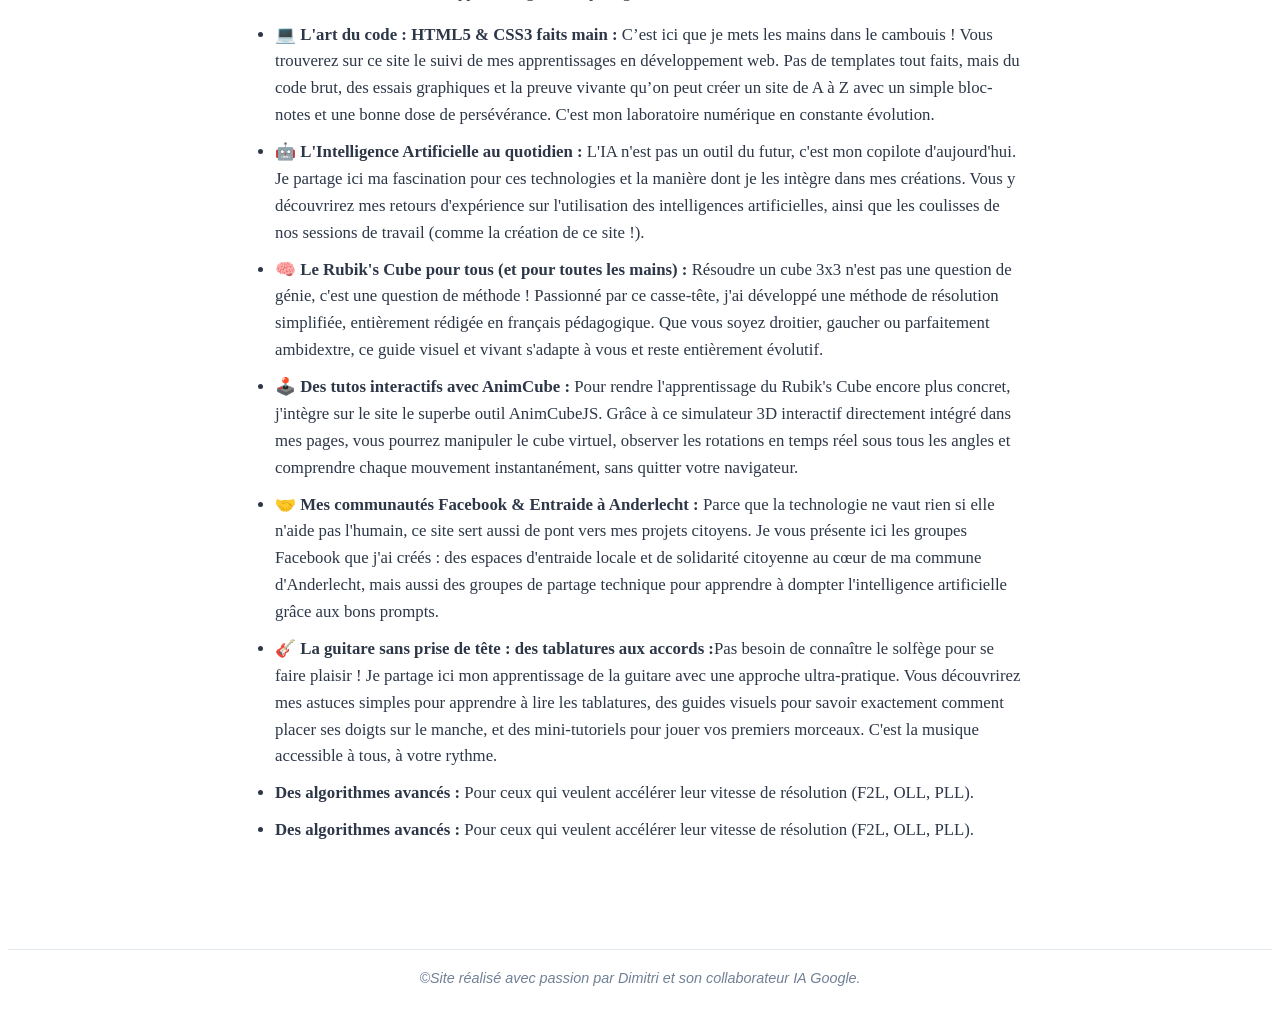
==== commit f90b393f: "Fix HTML formatting and structure in index.html" ====
--- a/index.html
+++ b/index.html
@@ -13,7 +13,7 @@
  <!-- BARRE DE NAVIGATION AVEC MENU DÉROULANT -->
 <nav class="menu-navigation">
     <a href="index.html" class="lien-menu">Présentation</a>
-    <img src="images/votre-photo.jpg" alt="Ma photo">
+    
 
     <!-- Onglet avec menu déroulant -->
     <div class="onglet-deroulant">
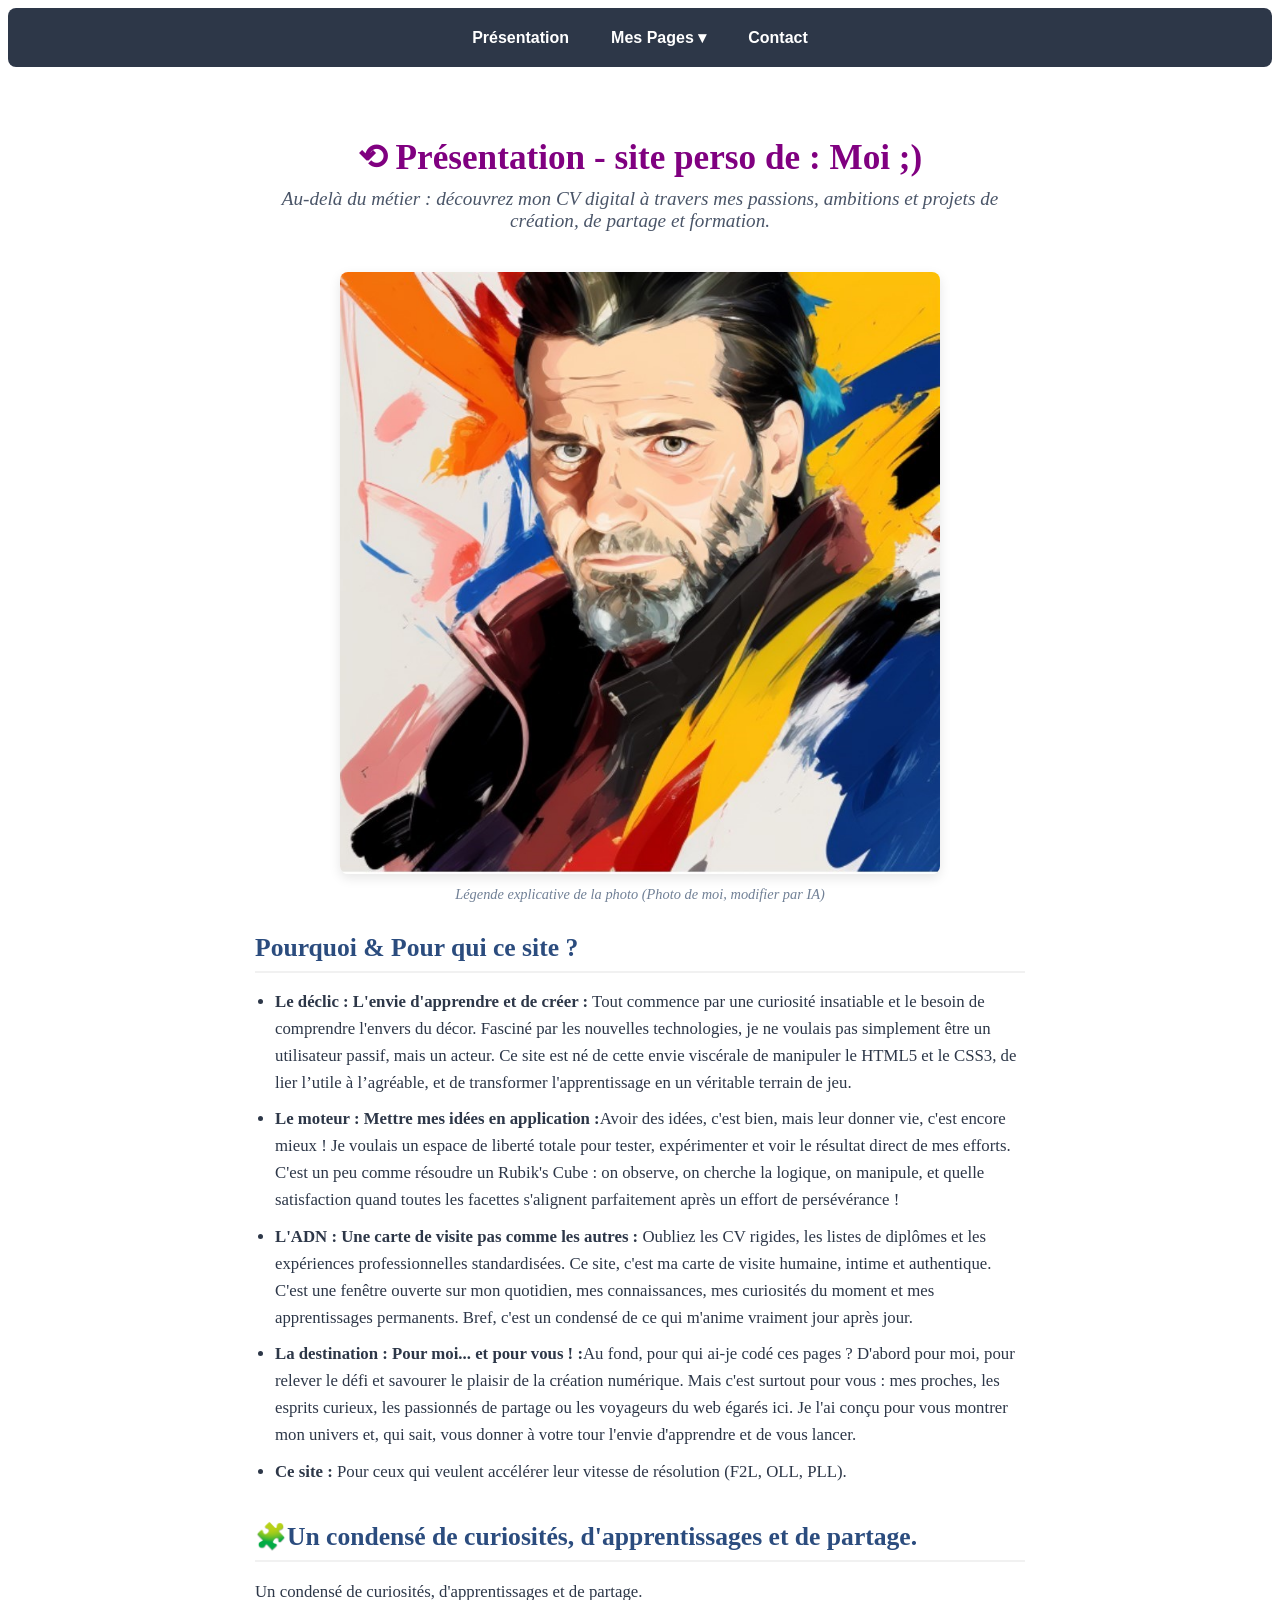
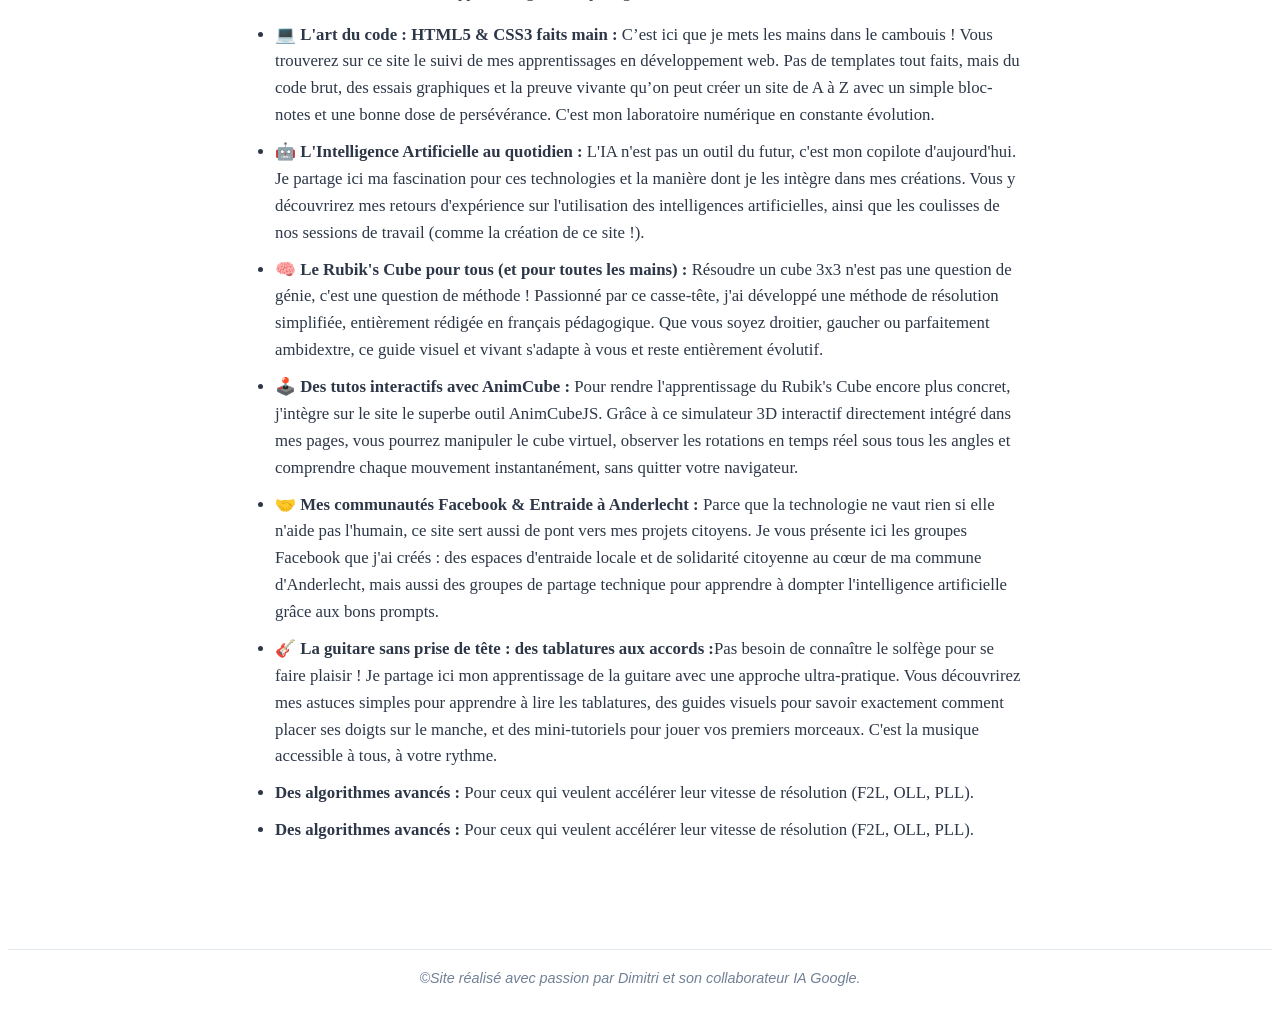
==== commit 0d79bf5e: "Fix HTML formatting and update content" ====
--- a/index.html
+++ b/index.html
@@ -34,7 +34,7 @@
 
         <!-- SECTION 1 : INTRODUCTION DE BIENVENUE -->
         <header class="section-introduction">
-            <h1>⟲Activités extra-professionnelles.</h1>
+            <h1>⟲ Présentation - site perso de : Moi ;)</h1>
            <p class="sous-titre"> Au-delà du métier : découvrez mon CV digital à travers mes passions, ambitions et projets de création, de partage et formation.</p>
         </header>
 
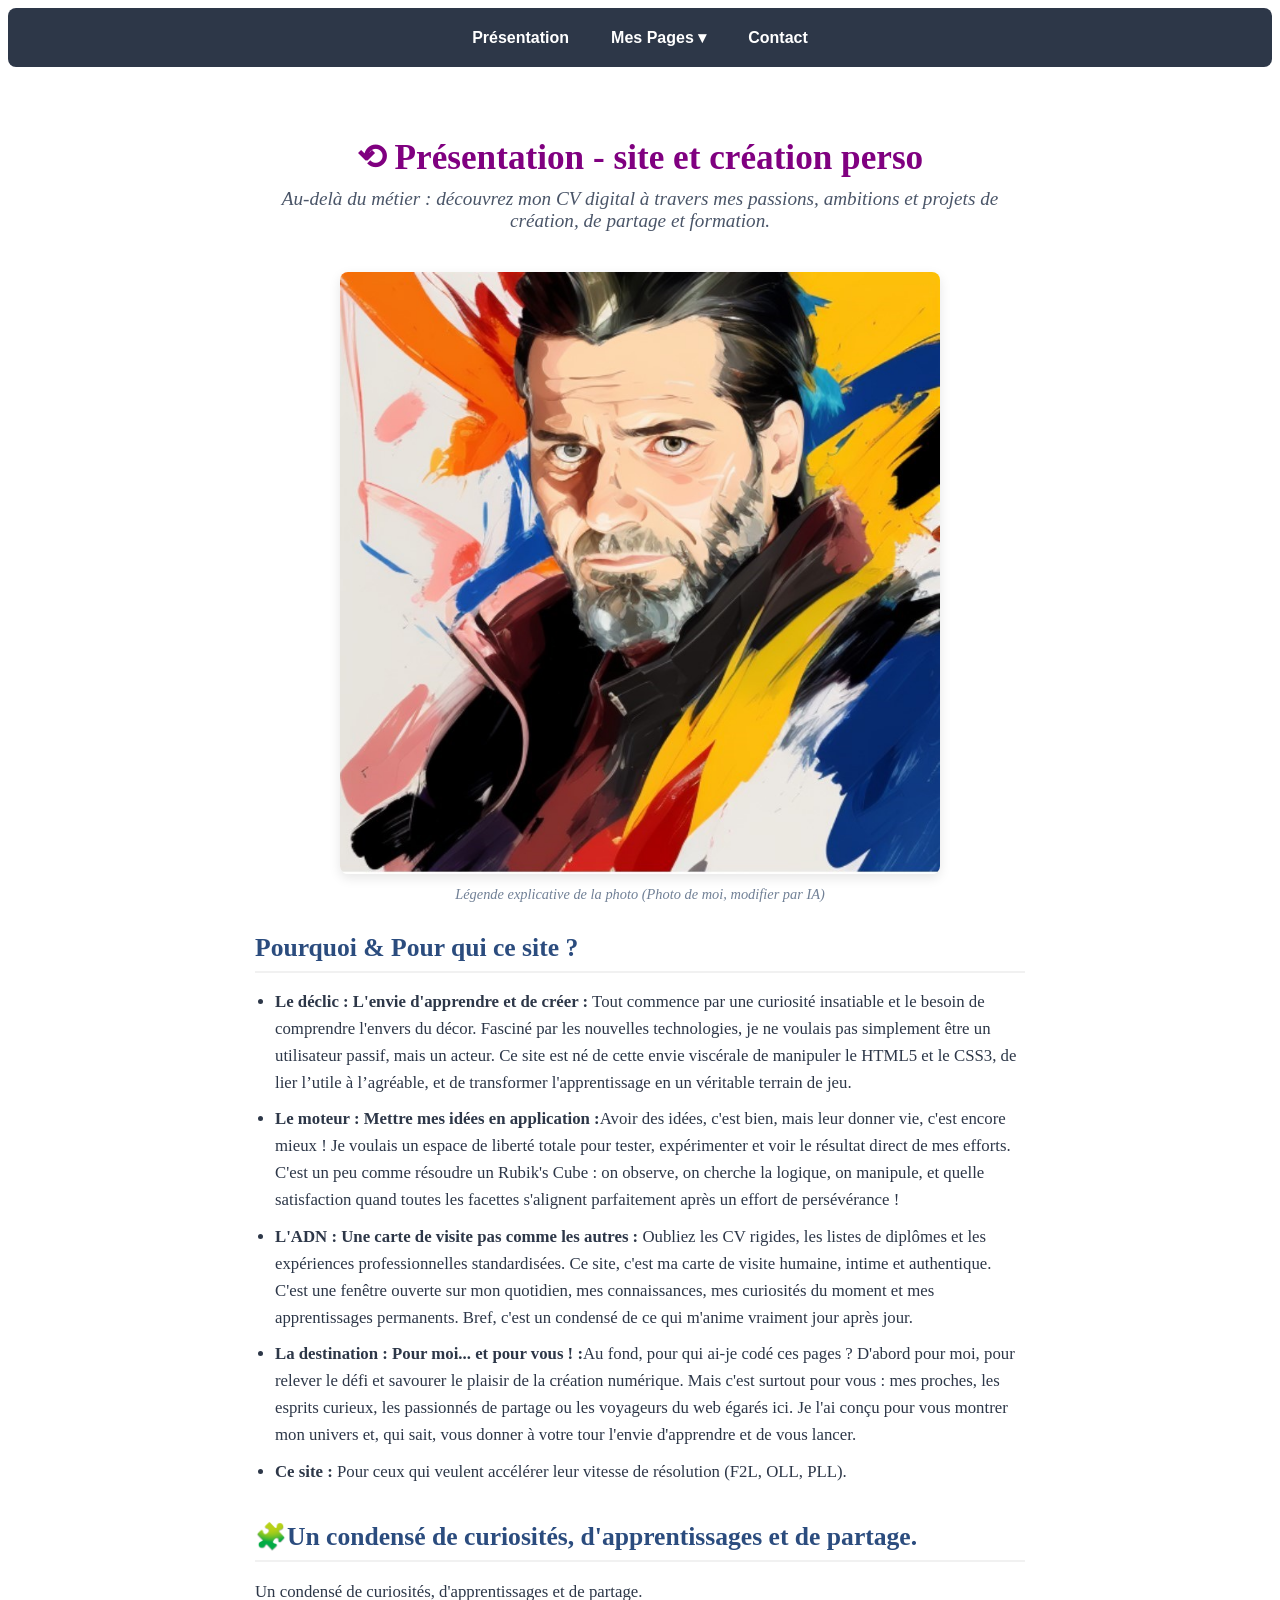
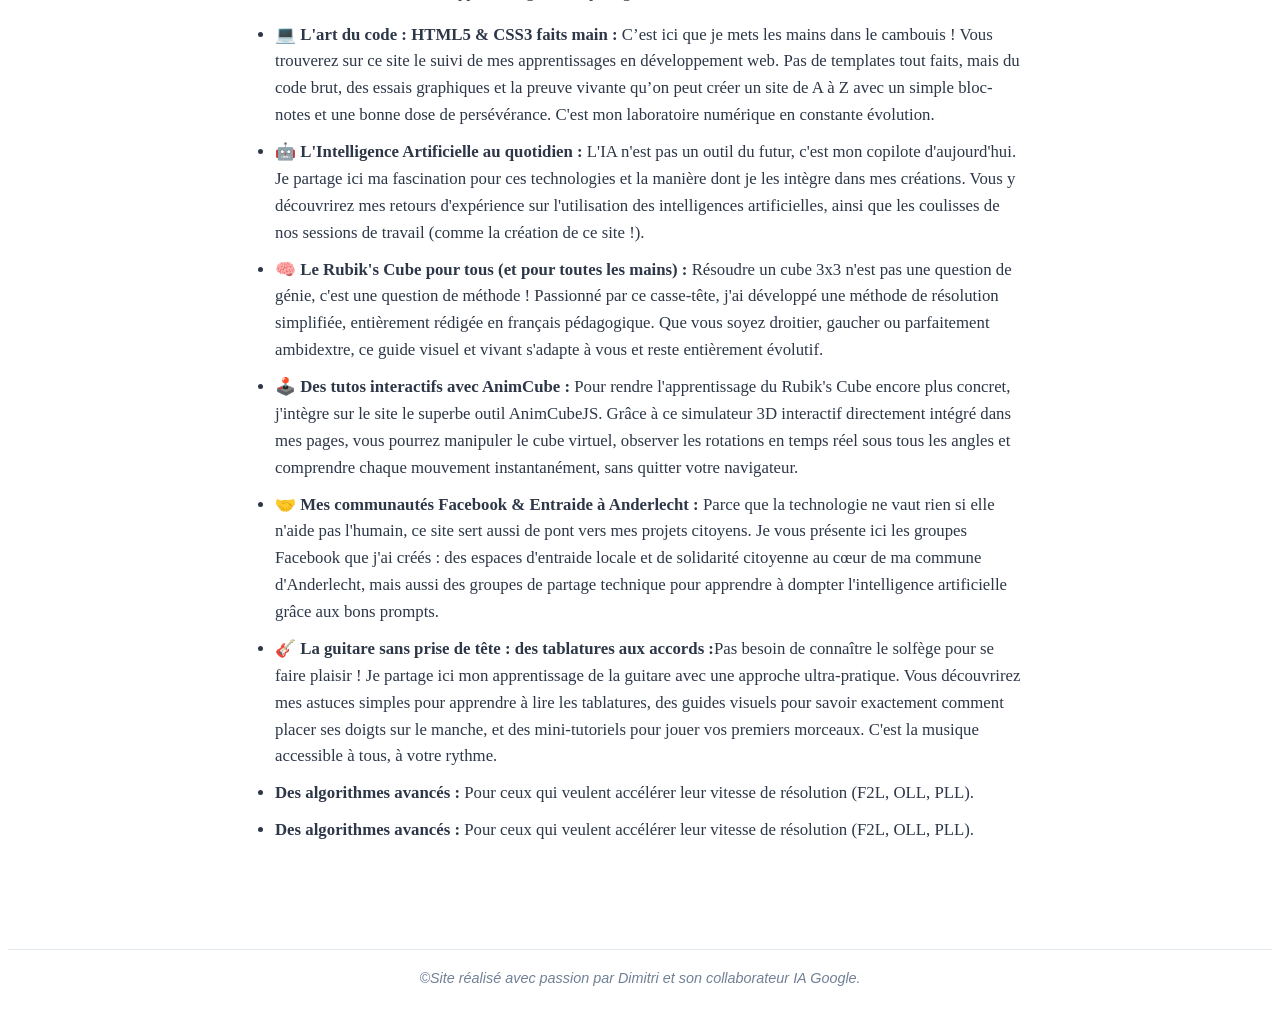
==== commit 9f79401d: "Fix HTML formatting and update content" ====
--- a/index.html
+++ b/index.html
@@ -34,7 +34,7 @@
 
         <!-- SECTION 1 : INTRODUCTION DE BIENVENUE -->
         <header class="section-introduction">
-            <h1>⟲ Présentation - site perso de : Moi ;)</h1>
+            <h1>⟲ Présentation - site et création perso</h1>
            <p class="sous-titre"> Au-delà du métier : découvrez mon CV digital à travers mes passions, ambitions et projets de création, de partage et formation.</p>
         </header>
 
